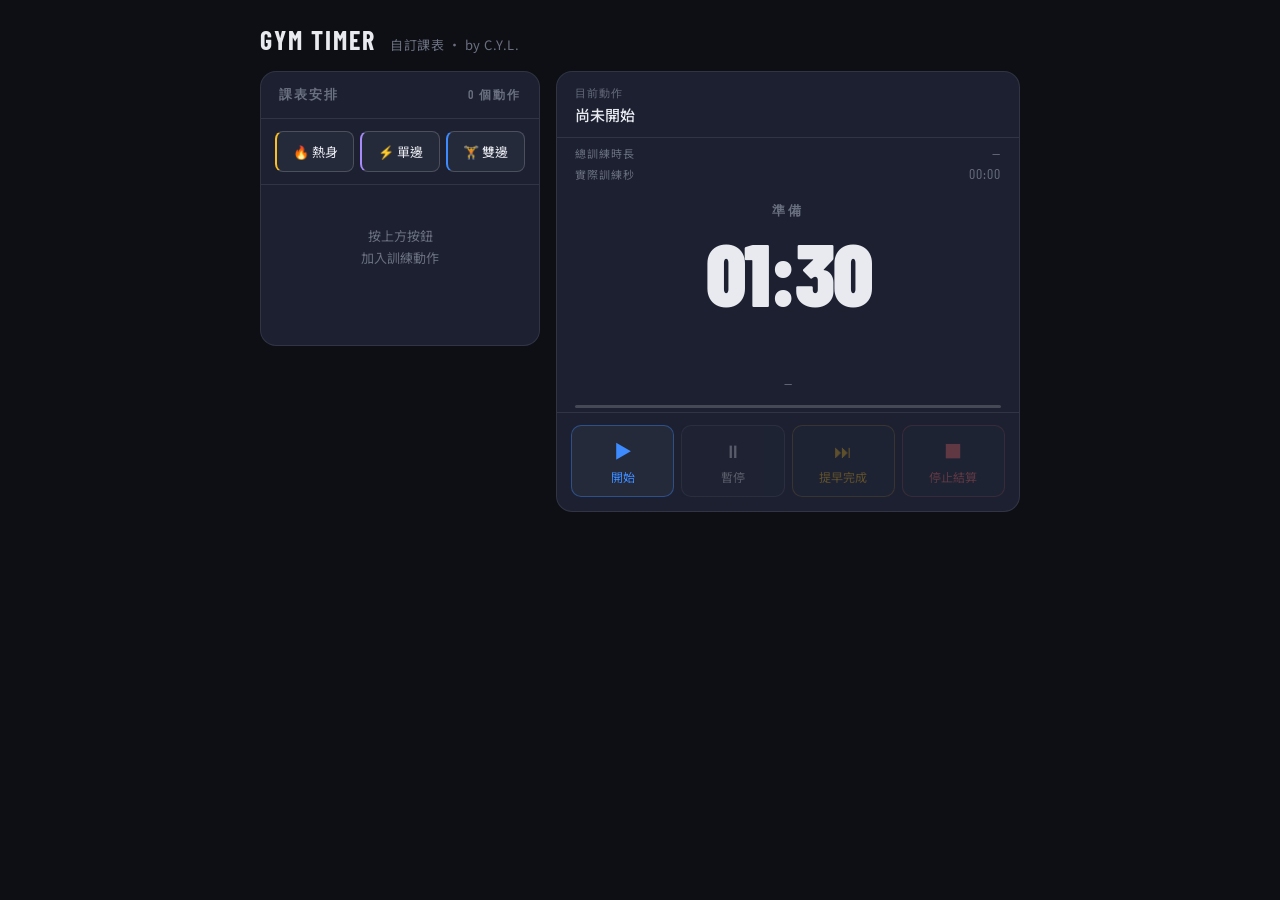
==== index.html @ fe7d08dc "Change title and header text to English" ====
<!DOCTYPE html>
<html lang="zh-TW">
<head>
<meta charset="UTF-8">
<meta name="viewport" content="width=device-width, initial-scale=1.0">
<title>Gym Timer</title>
<link rel="apple-touch-icon" href="icon.png">
<link rel="icon" type="image/png" sizes="192x192" href="icon.png">
<meta name="apple-mobile-web-app-capable" content="yes">
<meta name="apple-mobile-web-app-status-bar-style" content="black-translucent">
<link rel="preconnect" href="https://fonts.googleapis.com">
<link href="https://fonts.googleapis.com/css2?family=Barlow+Condensed:wght@300;400;600;700;900&family=Noto+Sans+TC:wght@300;400;500;700&display=swap" rel="stylesheet">
<style>
  *, *::before, *::after { box-sizing: border-box; margin: 0; padding: 0; }

  :root {
    --bg: #0d0f14;
    --surface: #1c2030;      /* 加深，比原本 #161921 更明顯 */
    --surface2: #252a3a;     /* 加深，比原本 #1e222e 更明顯 */
    --border: rgba(255,255,255,0.09);
    --border2: rgba(255,255,255,0.18);
    --text: #e8eaf0;
    --muted: #6b7080;
    --work: #3d8bff;
    --rest: #ff6b35;
    --trans: #22c55e;        /* 換動作緩衝：綠色 */
    --accent: #a78bfa;
    --danger: #f87171;
    --success: #4ade80;
    --warn: #fbbf24;
  }

  body {
    font-family: 'Noto Sans TC', sans-serif;
    background: var(--bg);
    color: var(--text);
    min-height: 100vh;
    display: flex;
    flex-direction: column;
    align-items: center;
    transition: background 0.8s ease;
  }

  /* ─── HEADER ─── */
  .app-header {
    width: 100%;
    max-width: 800px;
    padding: 24px 20px 0;
    display: flex;
    align-items: baseline;
    gap: 14px;
  }
  .app-title {
    font-family: 'Barlow Condensed', sans-serif;
    font-size: 26px; font-weight: 700;
    letter-spacing: 2px; text-transform: uppercase;
    color: var(--text);
  }
  .app-sub { font-size: 13px; color: var(--muted); letter-spacing: 0.5px; }

  /* ─── TAB BAR ─── */
  .tab-bar {
    width: 100%; max-width: 800px;
    padding: 14px 20px 0;
    display: flex; gap: 0;
  }
  .tab-btn {
    flex: 1; padding: 10px;
    background: var(--surface);
    border: 0.5px solid var(--border);
    color: var(--muted);
    font-family: 'Noto Sans TC', sans-serif;
    font-size: 14px; cursor: pointer; transition: all 0.2s;
  }
  .tab-btn:first-child { border-radius: 10px 0 0 10px; }
  .tab-btn:last-child  { border-radius: 0 10px 10px 0; }
  .tab-btn.active { background: var(--surface2); color: var(--text); border-color: var(--border2); }

  /* ─── LAYOUT ─── */
  .layout {
    width: 100%; max-width: 800px;
    padding: 16px 20px 40px;
    display: grid; gap: 16px;
  }
  .tab-page { display: none; width: 100%; }
  .tab-page.active { display: flex; flex-direction: column; gap: 12px; }

  @media (min-width: 620px) {
    .tab-bar { display: none; }
    .layout { grid-template-columns: 280px 1fr; }
    .tab-page { display: flex !important; flex-direction: column; }
    .go-btn { display: none !important; }
  }

  /* ─── 跳轉按鈕 ─── */
  .go-btn {
    width: 100%; padding: 14px; border-radius: 12px;
    border: 0.5px solid rgba(61,139,255,0.35);
    background: rgba(61,139,255,0.08);
    color: var(--work);
    font-family: 'Noto Sans TC', sans-serif;
    font-size: 15px; font-weight: 500;
    cursor: pointer; transition: all 0.15s; letter-spacing: 0.5px;
  }
  .go-btn:hover  { background: rgba(61,139,255,0.14); }
  .go-btn:active { transform: scale(0.98); }

  /* ─── ROUTINE PANEL ─── */
  .panel {
    background: var(--surface);
    border: 0.5px solid var(--border);
    border-radius: 16px; overflow: hidden;
  }
  .panel-head {
    padding: 14px 18px;
    border-bottom: 0.5px solid var(--border);
    font-family: 'Barlow Condensed', sans-serif;
    font-size: 13px; font-weight: 600;
    letter-spacing: 2px; text-transform: uppercase;
    color: var(--muted);
    display: flex; align-items: center; justify-content: space-between;
  }
  .add-btns {
    display: flex; gap: 6px;
    padding: 12px 14px;
    border-bottom: 0.5px solid var(--border);
  }
  .add-btn {
    flex: 1; padding: 10px 6px; border-radius: 8px;
    border: 0.5px solid var(--border2);
    background: var(--surface2); color: var(--text);
    font-family: 'Noto Sans TC', sans-serif;
    font-size: 13px; cursor: pointer; transition: all 0.15s; text-align: center;
  }
  .add-btn:hover { background: rgba(255,255,255,0.07); border-color: rgba(255,255,255,0.2); }
  .add-btn.bilateral  { border-left: 2px solid var(--work); }
  .add-btn.unilateral { border-left: 2px solid var(--accent); }
  .add-btn.warmup     { border-left: 2px solid var(--warn); }

  .routine-list {
    min-height: 160px; max-height: 320px;
    overflow-y: auto; padding: 8px;
  }
  .routine-list::-webkit-scrollbar { width: 4px; }
  .routine-list::-webkit-scrollbar-track { background: transparent; }
  .routine-list::-webkit-scrollbar-thumb { background: var(--border2); border-radius: 2px; }

  .routine-item {
    display: flex; align-items: center; gap: 8px;
    padding: 10px; border-radius: 10px; margin-bottom: 4px;
    border: 0.5px solid transparent; transition: all 0.15s;
  }
  .routine-item:hover { background: var(--surface2); border-color: var(--border); }
  .routine-item.active { background: var(--surface2); border-color: var(--border2); }
  .routine-item.done { opacity: 0.35; }

  .item-dot { width: 8px; height: 8px; border-radius: 50%; flex-shrink: 0; }
  .item-dot.bilateral  { background: var(--work); }
  .item-dot.unilateral { background: var(--accent); }
  .item-dot.warmup     { background: var(--warn); }

  .item-label { flex: 1; font-size: 13px; line-height: 1.4; }
  .item-name  { color: var(--text); font-weight: 500; }
  .item-meta  { color: var(--muted); font-size: 11px; }

  .item-del {
    width: 24px; height: 24px; border-radius: 4px;
    border: none; background: transparent;
    color: var(--muted); font-size: 15px; cursor: pointer;
    display: flex; align-items: center; justify-content: center; flex-shrink: 0;
  }
  @media (min-width: 620px) {
    .item-del { opacity: 0; transition: opacity 0.15s; }
    .routine-item:hover .item-del { opacity: 1; }
  }
  .item-del:hover { color: var(--danger); }

  .routine-empty {
    text-align: center; padding: 32px 16px;
    color: var(--muted); font-size: 13px; line-height: 1.7;
  }

  /* ─── TIMER PANEL ─── */
  .timer-panel {
    background: var(--surface);
    border: 0.5px solid var(--border);
    border-radius: 16px;
    display: flex; flex-direction: column;
    overflow: hidden; position: relative;
    transition: background 0.8s ease;
  }

  .timer-info {
    padding: 14px 18px 12px;
    border-bottom: 0.5px solid var(--border);
    display: flex; align-items: center; justify-content: space-between;
  }
  .current-label {
    font-size: 11px; color: var(--muted);
    letter-spacing: 1px; text-transform: uppercase;
    font-family: 'Barlow Condensed', sans-serif;
  }
  .current-name { font-size: 15px; font-weight: 500; color: var(--text); margin-top: 3px; }

  .progress-dots {
    display: flex; gap: 5px; align-items: center;
    flex-wrap: wrap; justify-content: flex-end; max-width: 120px;
  }
  .prog-dot {
    width: 7px; height: 7px; border-radius: 50%;
    background: var(--border2); transition: background 0.3s;
  }
  .prog-dot.done   { background: var(--success); }
  .prog-dot.active { background: var(--work); }

  /* ─── CLOCK ─── */
  .clock-area {
    flex: 1; display: flex; flex-direction: column;
    align-items: center; justify-content: center;
    padding: 20px 20px 14px;
  }
  .phase-badge {
    font-family: 'Barlow Condensed', sans-serif;
    font-size: 13px; font-weight: 600;
    letter-spacing: 3px; text-transform: uppercase;
    color: var(--muted); margin-bottom: 8px; height: 18px;
    transition: color 0.3s;
  }
  .phase-badge.work  { color: var(--work); }
  .phase-badge.rest  { color: var(--rest); }
  .phase-badge.trans { color: var(--trans); }

  .big-time {
    font-family: 'Barlow Condensed', sans-serif;
    font-size: 88px; font-weight: 900;
    letter-spacing: -2px; line-height: 1;
    color: var(--text); transition: color 0.3s;
    min-width: 200px; text-align: center;
  }
  .big-time.work      { color: var(--work); }
  .big-time.rest      { color: var(--rest); }
  .big-time.trans     { color: var(--trans); }
  .big-time.countdown { color: var(--warn); }

  .sets-row {
    display: flex; gap: 8px; margin-top: 14px;
    align-items: center; flex-wrap: wrap;
    justify-content: center; max-width: 300px;
  }
  .set-pip {
    width: 22px; height: 6px; border-radius: 3px;
    background: var(--border2); transition: background 0.3s;
  }
  .set-pip.done        { background: var(--success); }
  .set-pip.active      { background: var(--work); }
  .set-pip.rest-active { background: var(--rest); }

  .sets-text {
    font-family: 'Barlow Condensed', sans-serif;
    font-size: 14px; letter-spacing: 1px;
    color: var(--muted); margin-top: 8px; text-align: center;
  }
  .side-badge {
    display: inline-block; padding: 4px 16px; border-radius: 20px;
    font-size: 13px; font-weight: 600; letter-spacing: 1.5px;
    text-transform: uppercase;
    font-family: 'Barlow Condensed', sans-serif;
    margin-top: 10px;
    background: rgba(167,139,250,0.15);
    color: var(--accent); border: 0.5px solid rgba(167,139,250,0.3);
    min-height: 26px;
  }

  /* ─── WALLCLOCK ROW（真實時鐘時間）─── */
  .wallclock-bar {
    padding: 6px 18px 0;
    display: flex; justify-content: space-between; align-items: center;
  }
  .wallclock-lbl { font-size: 11px; color: var(--muted); letter-spacing: 1px; }
  .wallclock-val {
    font-family: 'Barlow Condensed', sans-serif;
    font-size: 14px; color: var(--muted); letter-spacing: 1px;
  }

  /* ─── ELAPSED ─── */
  .elapsed-bar {
    padding: 4px 18px 0;
    display: flex; justify-content: space-between; align-items: center;
  }
  .elapsed-lbl { font-size: 11px; color: var(--muted); letter-spacing: 1px; }
  .elapsed-val {
    font-family: 'Barlow Condensed', sans-serif;
    font-size: 14px; color: var(--muted); letter-spacing: 1px;
  }

  /* ─── PROGRESS BAR ─── */
  .progress-bar-wrap { padding: 0 18px; margin-bottom: 4px; }
  .progress-bar-bg {
    height: 3px; background: var(--border2);
    border-radius: 2px; overflow: hidden;
  }
  .progress-bar-fill {
    height: 100%; border-radius: 2px;
    background: var(--work); width: 0%;
    transition: width 1s linear, background 0.3s;
  }
  .progress-bar-fill.rest  { background: var(--rest); }
  .progress-bar-fill.trans { background: var(--trans); }

  /* ─── CONTROLS ─── */
  .controls {
    padding: 12px 14px 14px;
    display: grid; grid-template-columns: 1fr 1fr 1fr 1fr;
    gap: 7px; border-top: 0.5px solid var(--border);
  }
  .ctrl-btn {
    padding: 11px 4px; border-radius: 10px;
    border: 0.5px solid var(--border2);
    background: var(--surface2); color: var(--text);
    font-family: 'Noto Sans TC', sans-serif;
    font-size: 12px; cursor: pointer; transition: all 0.15s;
    display: flex; flex-direction: column; align-items: center; gap: 5px;
  }
  .ctrl-btn .icon { font-size: 18px; }
  .ctrl-btn:hover  { background: rgba(255,255,255,0.07); border-color: rgba(255,255,255,0.2); }
  .ctrl-btn:active { transform: scale(0.97); }
  .ctrl-btn:disabled { opacity: 0.3; cursor: not-allowed; }
  .ctrl-btn.start  { border-color: rgba(61,139,255,0.4);  color: var(--work); }
  .ctrl-btn.start:hover  { background: rgba(61,139,255,0.12); }
  .ctrl-btn.early  { border-color: rgba(251,191,36,0.4);  color: var(--warn); }
  .ctrl-btn.early:hover  { background: rgba(251,191,36,0.12); }
  .ctrl-btn.danger { border-color: rgba(248,113,113,0.4); color: var(--danger); }
  .ctrl-btn.danger:hover { background: rgba(248,113,113,0.12); }

  /* ─── SUMMARY OVERLAY ─── */
  .summary-overlay {
    display: none; position: absolute; inset: 0;
    background: var(--surface); border-radius: 16px;
    flex-direction: column; align-items: center; justify-content: center;
    padding: 24px; z-index: 10; overflow-y: auto;
  }
  .summary-overlay.show { display: flex; }
  .summary-title {
    font-family: 'Barlow Condensed', sans-serif;
    font-size: 22px; font-weight: 700;
    letter-spacing: 3px; text-transform: uppercase;
    color: var(--success); margin-bottom: 18px;
  }
  .summary-grid {
    display: grid; grid-template-columns: 1fr 1fr;
    gap: 10px; width: 100%; margin-bottom: 18px;
  }
  .summary-card {
    background: var(--surface2);
    border: 0.5px solid var(--border);
    border-radius: 12px; padding: 14px; text-align: center;
  }
  .summary-val {
    font-family: 'Barlow Condensed', sans-serif;
    font-size: 30px; font-weight: 700; color: var(--text);
  }
  .summary-lbl {
    font-size: 11px; color: var(--muted);
    margin-top: 4px; letter-spacing: 1px; text-transform: uppercase;
  }
  .summary-log {
    width: 100%; max-height: 120px; overflow-y: auto;
    font-size: 12px; color: var(--muted);
    line-height: 1.8; text-align: left; padding: 0 4px;
  }
  .restart-btn {
    margin-top: 18px; padding: 11px 32px; border-radius: 10px;
    border: 0.5px solid var(--border2);
    background: var(--surface2); color: var(--text);
    font-family: 'Noto Sans TC', sans-serif;
    font-size: 14px; cursor: pointer; transition: all 0.15s;
  }
  .restart-btn:hover { background: rgba(255,255,255,0.07); }
</style>
</head>
<body>

<header class="app-header">
  <div class="app-title">Gym Timer</div>
  <div class="app-sub">自訂課表 · by C.Y.L.</div>
</header>

<div class="tab-bar">
  <button class="tab-btn active" id="tab-routine" onclick="switchTab('routine')">📋 課表安排</button>
  <button class="tab-btn" id="tab-timer" onclick="switchTab('timer')">⏱ 計時器</button>
</div>

<div class="layout">

  <!-- PAGE 1: ROUTINE BUILDER -->
  <div id="page-routine" class="tab-page active">
    <div class="panel">
      <div class="panel-head">
        <span>課表安排</span>
        <span id="routine-count" style="color:var(--muted);font-size:12px">0 個動作</span>
      </div>
      <div class="add-btns">
        <button class="add-btn warmup"     onclick="addItem('warmup')">🔥 熱身</button>
        <button class="add-btn unilateral" onclick="addItem('unilateral')">⚡ 單邊</button>
        <button class="add-btn bilateral"  onclick="addItem('bilateral')">🏋️ 雙邊</button>
      </div>
      <div class="routine-list" id="routine-list">
        <div class="routine-empty">按上方按鈕<br>加入訓練動作</div>
      </div>
    </div>
    <button class="go-btn" onclick="goToTimer()">前往計時器 →</button>
  </div>

  <!-- PAGE 2: TIMER -->
  <div id="page-timer" class="tab-page">
    <div class="timer-panel" id="timer-panel">

      <!-- SUMMARY OVERLAY -->
      <div class="summary-overlay" id="summary">
        <div class="summary-title" id="summary-title">訓練結算</div>
        <div class="summary-grid">
          <div class="summary-card">
            <div class="summary-val" id="sum-wallclock">—</div>
            <div class="summary-lbl">總訓練時長</div>
          </div>
          <div class="summary-card">
            <div class="summary-val" id="sum-active">0:00</div>
            <div class="summary-lbl">實際訓練秒</div>
          </div>
          <div class="summary-card">
            <div class="summary-val" id="sum-sets">0</div>
            <div class="summary-lbl">完成組數</div>
          </div>
          <div class="summary-card">
            <div class="summary-val" id="sum-actions">0</div>
            <div class="summary-lbl">完成動作</div>
          </div>
        </div>
        <div class="summary-log" id="summary-log"></div>
        <button class="restart-btn" onclick="resetAll()">重新開始</button>
      </div>

      <!-- CURRENT ACTION INFO -->
      <div class="timer-info">
        <div>
          <div class="current-label">目前動作</div>
          <div class="current-name" id="current-name">尚未開始</div>
        </div>
        <div class="progress-dots" id="progress-dots"></div>
      </div>

      <!-- 真實時鐘時間（開始→現在）-->
      <div class="wallclock-bar">
        <span class="wallclock-lbl">總訓練時長</span>
        <span class="wallclock-val" id="wallclock-display">—</span>
      </div>

      <!-- 訓練中累計秒數 -->
      <div class="elapsed-bar">
        <span class="elapsed-lbl">實際訓練秒</span>
        <span class="elapsed-val" id="elapsed-display">00:00</span>
      </div>

      <!-- CLOCK -->
      <div class="clock-area">
        <div class="phase-badge" id="phase-badge">準備</div>
        <div class="big-time" id="big-time">01:30</div>
        <div class="side-badge" id="side-badge" style="opacity:0">—</div>
        <div class="sets-row" id="sets-pips"></div>
        <div class="sets-text" id="sets-text">—</div>
      </div>

      <!-- PROGRESS BAR -->
      <div class="progress-bar-wrap">
        <div class="progress-bar-bg">
          <div class="progress-bar-fill" id="prog-fill"></div>
        </div>
      </div>

      <!-- CONTROLS -->
      <div class="controls">
        <button class="ctrl-btn start" id="btn-start" onclick="handleStart()">
          <span class="icon">▶</span><span>開始</span>
        </button>
        <button class="ctrl-btn" id="btn-pause" onclick="handlePause()" disabled>
          <span class="icon">⏸</span><span>暫停</span>
        </button>
        <button class="ctrl-btn early" id="btn-early" onclick="handleEarly()" disabled>
          <span class="icon">⏭</span><span>提早完成</span>
        </button>
        <button class="ctrl-btn danger" id="btn-stop" onclick="handleStop()" disabled>
          <span class="icon">■</span><span>停止結算</span>
        </button>
      </div>

    </div>
  </div>

</div>

<script>
// ─── TAB ────────────────────────────────────────────────
function switchTab(name) {
  document.querySelectorAll('.tab-page').forEach(p => p.classList.remove('active'));
  document.querySelectorAll('.tab-btn').forEach(b => b.classList.remove('active'));
  document.getElementById('page-' + name).classList.add('active');
  document.getElementById('tab-' + name).classList.add('active');
}
function goToTimer() {
  if (!routine.length) { alert('請先加入至少一個訓練動作'); return; }
  switchTab('timer');
}

// ─── DATA ───────────────────────────────────────────────
// work 改為 90s；單邊 8 組（左右交替）；動作間緩衝 120s
const TRANSITION_SEC = 120;

const MODES = {
  warmup:     { label:'熱身組',   work:60,  rest:15, sets:2, fixedSets:true  },
  unilateral: { label:'單邊訓練', work:90,  rest:30, sets:8, fixedSets:false },
  bilateral:  { label:'雙邊訓練', work:90,  rest:45, sets:4, fixedSets:false }
};

let routine       = [];
let actionIdx     = 0;
let setIdx        = 0;
// phase: 'IDLE' | 'WORK' | 'REST' | 'TRANSITION' | 'PAUSED'
let phase         = 'IDLE';
let remaining     = 0;
let phaseTotal    = 0;
let timerId       = null;
let totalActive   = 0;   // 只累計 WORK 秒數
let completedSets    = 0;
let completedActions = 0;
let currentSide   = 'L';
let sessionLog    = [];
let isRunning     = false;
let isPaused      = false;

// 真實時鐘：用 Date.now() 記錄，暫停不影響
let wallclockStart  = null;   // 按下開始的 timestamp
let wallclockEnd    = null;   // 訓練結束的 timestamp
let wallclockTimer  = null;   // 每秒更新顯示用

// ─── AUDIO ──────────────────────────────────────────────
let audioCtx = null;
function getAudio() {
  if (!audioCtx) audioCtx = new (window.AudioContext || window.webkitAudioContext)();
  if (audioCtx.state === 'suspended') audioCtx.resume();
  return audioCtx;
}
function playTone(freq, dur, type='sine', vol=0.12) {
  const ctx = getAudio();
  const osc = ctx.createOscillator();
  const gain = ctx.createGain();
  osc.type = type;
  osc.frequency.setValueAtTime(freq, ctx.currentTime);
  gain.gain.setValueAtTime(vol, ctx.currentTime);
  gain.gain.exponentialRampToValueAtTime(0.001, ctx.currentTime + dur/1000);
  osc.connect(gain); gain.connect(ctx.destination);
  osc.start(); osc.stop(ctx.currentTime + dur/1000);
}
function playBeep()   { playTone(660, 120); }
function playTimeUp() {
  playTone(880, 400, 'sine', 0.15);
  setTimeout(() => playTone(880, 400, 'sine', 0.12), 420);
}
function playFinish() {
  [523, 659, 784].forEach((f, i) => setTimeout(() => playTone(f, 300, 'sine', 0.13), i * 180));
}

// ─── ROUTINE BUILDER ────────────────────────────────────
let itemCounter = 0;
function addItem(type) {
  const m = MODES[type];
  routine.push({ id:++itemCounter, type, label:m.label, work:m.work, rest:m.rest, sets:m.sets });
  renderList();
}
function removeItem(id) {
  routine = routine.filter(r => r.id !== id);
  renderList();
}
function renderList() {
  const el = document.getElementById('routine-list');
  document.getElementById('routine-count').textContent = routine.length + ' 個動作';
  if (!routine.length) {
    el.innerHTML = '<div class="routine-empty">按上方按鈕<br>加入訓練動作</div>';
    return;
  }
  el.innerHTML = routine.map((item, i) => `
    <div class="routine-item ${i===actionIdx&&isRunning?'active':''} ${i<actionIdx&&isRunning?'done':''}">
      <div class="item-dot ${item.type}"></div>
      <div class="item-label">
        <div class="item-name">${item.label}</div>
        <div class="item-meta">${fmtSec(item.work)} · 休${fmtSec(item.rest)} · ${item.sets}組</div>
      </div>
      <button class="item-del" onclick="removeItem(${item.id})">✕</button>
    </div>
  `).join('');
  renderProgressDots();
}
function renderProgressDots() {
  const el = document.getElementById('progress-dots');
  if (!routine.length) { el.innerHTML = ''; return; }
  const max = Math.min(routine.length, 10);
  el.innerHTML = Array.from({length:max}, (_,i) => {
    const cls = i < actionIdx ? 'done' : (i===actionIdx&&isRunning ? 'active' : '');
    return `<div class="prog-dot ${cls}"></div>`;
  }).join('');
}

// ─── TIMER CORE ─────────────────────────────────────────
function getCurrentAction() { return routine[actionIdx]; }

// 統一啟動任一 phase
function startPhase(p) {
  const action = getCurrentAction();
  phase = p;
  if (p === 'WORK')       { phaseTotal = action.work; }
  else if (p === 'REST')  { phaseTotal = action.rest; }
  else if (p === 'TRANSITION') { phaseTotal = TRANSITION_SEC; }
  remaining = phaseTotal;
  updateUI();
  clearInterval(timerId);
  timerId = setInterval(tick, 1000);
}

function tick() {
  remaining--;
  // 只有 WORK 階段累計實際訓練秒
  if (phase === 'WORK') totalActive++;
  updateUI();

  // 最後 3 秒的提示音（REST 和 TRANSITION 都給）
  if ((phase === 'REST' || phase === 'TRANSITION') && remaining <= 3 && remaining > 0) {
    playBeep();
  }

  if (remaining <= 0) {
    clearInterval(timerId);
    timerId = null;
    onPhaseEnd();
  }
}

function onPhaseEnd() {
  const action = getCurrentAction();

  // ── WORK 結束 → 進入 REST ──
  if (phase === 'WORK') {
    playTimeUp();
    startPhase('REST');
    return;
  }

  // ── REST 結束 → 判斷是否還有下一組 ──
  if (phase === 'REST') {
    completedSets++;
    setIdx++;

    if (setIdx < action.sets) {
      // 同一動作還有下一組：直接開始訓練
      if (action.type === 'unilateral') currentSide = currentSide === 'L' ? 'R' : 'L';
      playTimeUp();
      startPhase('WORK');
      return;
    }

    // 此動作全部組數完成
    completedActions++;
    sessionLog.push(`✓ ${action.label} — ${action.sets}組完成`);
    actionIdx++;
    setIdx = 0;
    currentSide = 'L';
    renderList();

    if (actionIdx < routine.length) {
      // 還有下一個動作 → 進入換動作緩衝
      playTimeUp();
      startPhase('TRANSITION');
    } else {
      // 全部課表完成
      finishAll();
    }
    return;
  }

  // ── TRANSITION 結束 → 開始下一個動作 ──
  if (phase === 'TRANSITION') {
    playTimeUp();
    startPhase('WORK');
    return;
  }
}

function finishAll() {
  playFinish();
  phase = 'IDLE';
  isRunning = false;
  wallclockEnd = Date.now();
  clearInterval(wallclockTimer);
  updateWallclock();
  showSummary(true);
}

// ─── 真實時鐘更新 ───────────────────────────────────────
function updateWallclock() {
  const el = document.getElementById('wallclock-display');
  if (!wallclockStart) { el.textContent = '—'; return; }
  const end = wallclockEnd || Date.now();
  const diff = Math.floor((end - wallclockStart) / 1000);
  el.textContent = fmtTime(diff);
}

// ─── CONTROLS ───────────────────────────────────────────
function handleStart() {
  if (!routine.length) { alert('請先在課表安排頁加入訓練動作'); return; }
  getAudio();

  if (isPaused) {
    isPaused = false; isRunning = true;
    timerId = setInterval(tick, 1000);
    // 壁鐘繼續跑（時間已經包含暫停中的等待，這是預期行為）
    if (!wallclockTimer) {
      wallclockTimer = setInterval(updateWallclock, 1000);
    }
    updateBtns();
    return;
  }

  if (!isRunning) {
    isRunning = true;
    actionIdx = 0; setIdx = 0; currentSide = 'L';
    completedSets = 0; completedActions = 0;
    totalActive = 0;
    sessionLog = [];
    // 記錄真實開始時間
    wallclockStart = Date.now();
    wallclockEnd   = null;
    wallclockTimer = setInterval(updateWallclock, 1000);
    startPhase('WORK');
    updateBtns();
    renderList();
  }
}

function handlePause() {
  if (!isRunning) return;
  isPaused = true; isRunning = false;
  clearInterval(timerId); timerId = null;
  // 壁鐘計時器停止（暫停期間不計入壁鐘）
  // 注意：這裡選擇「暫停時壁鐘也停」，若想讓壁鐘包含暫停時間，把下面這行刪掉即可
  clearInterval(wallclockTimer); wallclockTimer = null;
  phase = 'PAUSED';
  updateUI(); updateBtns();
}

function handleEarly() {
  if (!isRunning) return;
  clearInterval(timerId); timerId = null;
  remaining = 0;
  onPhaseEnd();
}

function handleStop() {
  clearInterval(timerId); timerId = null;
  clearInterval(wallclockTimer); wallclockTimer = null;
  isRunning = false; isPaused = false;
  phase = 'IDLE';
  wallclockEnd = Date.now();
  updateWallclock();
  showSummary(false);
}

function resetAll() {
  clearInterval(timerId); timerId = null;
  clearInterval(wallclockTimer); wallclockTimer = null;
  isRunning = false; isPaused = false; phase = 'IDLE';
  actionIdx = 0; setIdx = 0; remaining = 0; phaseTotal = 0;
  totalActive = 0;
  completedSets = 0; completedActions = 0;
  sessionLog = []; currentSide = 'L';
  wallclockStart = null; wallclockEnd = null;
  document.getElementById('summary').classList.remove('show');
  updateUI(); updateBtns(); updateWallclock(); renderList();
  document.getElementById('elapsed-display').textContent = '00:00';
}

// ─── UI ─────────────────────────────────────────────────
function updateUI() {
  const bt        = document.getElementById('big-time');
  const pb        = document.getElementById('phase-badge');
  const fill      = document.getElementById('prog-fill');
  const sideBadge = document.getElementById('side-badge');
  const setsText  = document.getElementById('sets-text');
  const curName   = document.getElementById('current-name');
  const pips      = document.getElementById('sets-pips');
  const timerPanel= document.getElementById('timer-panel');
  const action    = getCurrentAction();

  // 實際訓練秒數更新
  document.getElementById('elapsed-display').textContent = fmtTime(totalActive);

  bt.textContent = fmtTime(remaining);
  bt.className   = 'big-time';
  pb.className   = 'phase-badge';
  fill.className = 'progress-bar-fill';

  if (phase === 'WORK') {
    timerPanel.style.background = '#071c3a';
    bt.classList.add(remaining <= 3 && remaining > 0 ? 'countdown' : 'work');
    pb.textContent = '訓練中'; pb.classList.add('work');

  } else if (phase === 'REST') {
    timerPanel.style.background = '#1f1200';
    bt.classList.add(remaining <= 3 && remaining > 0 ? 'countdown' : 'rest');
    pb.textContent = '休息中'; pb.classList.add('rest');
    fill.classList.add('rest');

  } else if (phase === 'TRANSITION') {
    timerPanel.style.background = '#0a1f12';
    bt.classList.add(remaining <= 3 && remaining > 0 ? 'countdown' : 'trans');
    pb.textContent = '換動作'; pb.classList.add('trans');
    fill.classList.add('trans');

  } else if (phase === 'PAUSED') {
    timerPanel.style.background = '#16161e';
    pb.textContent = '暫停中';

  } else {
    // IDLE
    timerPanel.style.background = '#1c2030';
    pb.textContent = '準備';
    bt.textContent = action ? fmtTime(action.work) : '01:30';
  }

  const pct = phaseTotal > 0 ? Math.round((1 - remaining / phaseTotal) * 100) : 0;
  fill.style.width = pct + '%';

  // 動作名稱（TRANSITION 時顯示下一個動作）
  if (phase === 'TRANSITION') {
    const nextAction = routine[actionIdx]; // actionIdx 已更新到下一個
    curName.textContent = nextAction ? '準備：' + nextAction.label : '換動作中';
  } else {
    curName.textContent = action ? action.label : (isRunning ? '全部完成！' : '尚未開始');
  }

  // 側邊標示（單邊）
  if (action && action.type === 'unilateral' && isRunning && phase === 'WORK') {
    sideBadge.style.opacity = '1';
    sideBadge.textContent = currentSide === 'L' ? '左側' : '右側';
  } else {
    sideBadge.style.opacity = '0';
  }

  // 組數進度 pips（TRANSITION 時顯示下一動作的組數預覽）
  const pipAction = (phase === 'TRANSITION') ? routine[actionIdx] : action;
  if (pipAction && phase !== 'TRANSITION') {
    pips.innerHTML = Array.from({length: pipAction.sets}, (_, i) => {
      const cls = i < setIdx ? 'done'
        : (i === setIdx ? (phase === 'REST' ? 'rest-active' : 'active') : '');
      return `<div class="set-pip ${cls}"></div>`;
    }).join('');
    setsText.textContent = `第 ${setIdx + 1} / ${pipAction.sets} 組`;
  } else if (phase === 'TRANSITION' && pipAction) {
    pips.innerHTML = Array.from({length: pipAction.sets}, () =>
      `<div class="set-pip"></div>`).join('');
    setsText.textContent = `共 ${pipAction.sets} 組`;
  } else {
    pips.innerHTML = ''; setsText.textContent = '—';
  }

  renderProgressDots();
}

function updateBtns() {
  const a = isRunning, p = isPaused;
  document.getElementById('btn-start').disabled = a && !p;
  document.getElementById('btn-pause').disabled = !a;
  document.getElementById('btn-early').disabled = !a;
  document.getElementById('btn-stop').disabled  = !a && !p;
  document.getElementById('btn-start').children[1].textContent = p ? '繼續' : '開始';
  document.getElementById('btn-start').children[0].textContent = '▶';
}

function showSummary(complete) {
  document.getElementById('summary-title').textContent = complete ? '🎉 訓練完成！' : '訓練結算';
  // 壁鐘總時長
  if (wallclockStart) {
    const end  = wallclockEnd || Date.now();
    const diff = Math.floor((end - wallclockStart) / 1000);
    document.getElementById('sum-wallclock').textContent = fmtTime(diff);
  } else {
    document.getElementById('sum-wallclock').textContent = '—';
  }
  document.getElementById('sum-active').textContent  = fmtTime(totalActive);
  document.getElementById('sum-sets').textContent    = completedSets;
  document.getElementById('sum-actions').textContent = completedActions;
  const log = document.getElementById('summary-log');
  log.innerHTML = sessionLog.length
    ? sessionLog.map(l => `<div>${l}</div>`).join('')
    : '<div>尚無完成紀錄</div>';
  document.getElementById('summary').classList.add('show');
}

// ─── HELPERS ────────────────────────────────────────────
function fmtTime(s) {
  const m = Math.floor(Math.abs(s) / 60), sec = Math.abs(s) % 60;
  return (m < 10 ? '0' + m : m) + ':' + (sec < 10 ? '0' + sec : sec);
}
function fmtSec(s) {
  return s >= 60 ? Math.floor(s/60) + '分' + (s % 60 ? s % 60 + '秒' : '') : s + '秒';
}

// ─── INIT ───────────────────────────────────────────────
updateUI();
updateBtns();

// ─── SCREEN WAKE LOCK (防手機休眠邏輯) ───────────────────
let wakeLock = null;

// 申請「鎖定螢幕」，不讓手機睡覺
async function requestWakeLock() {
  // 檢查使用者的手機瀏覽器有沒有支援這個功能
  if ('wakeLock' in navigator) {
    try {
      wakeLock = await navigator.wakeLock.request('screen');
      console.log('💪 螢幕防休眠已啟動！');
    } catch (err) {
      console.log('防休眠啟動失敗:', err.message);
    }
  }
}

// 釋放鎖定，讓手機恢復可以正常省電睡眠
function releaseWakeLock() {
  if (wakeLock !== null) {
    wakeLock.release();
    wakeLock = null;
    console.log('💤 螢幕已恢復正常休眠機制');
  }
}

// 🎯 智慧連動：只有在「計時器正在跑 (isRunning)」的時候才鎖定螢幕
// 我們去修改原本的操控按鈕功能，讓它們自動觸發防休眠
const originalHandleStart = handleStart;
handleStart = function() {
  originalHandleStart(); // 先執行原本的開始邏輯
  if (isRunning) {
    requestWakeLock();   // 只要計時器開始跑，就向手機申請「不准睡」
  }
};

const originalHandleStop = handleStop;
handleStop = function() {
  originalHandleStop();  // 先執行原本的結算邏輯
  releaseWakeLock();     // 訓練結束了，釋放螢幕，讓手機可以正常省電
};

const originalResetAll = resetAll;
resetAll = function() {
  originalResetAll();
  releaseWakeLock();     // 重設課表時也釋放螢幕
};

// 防呆機制：如果使用者中途切換到別的 App (例如去回 LINE) 再切回來
// 瀏覽器會自動中斷鎖定，所以切回來時如果計時器還在跑，要自動重新申請鎖定
document.addEventListener('visibilitychange', async () => {
  if (wakeLock !== null && document.visibilityState === 'visible' && isRunning) {
    await requestWakeLock();
  }
});
 
</script>
</body>
</html>
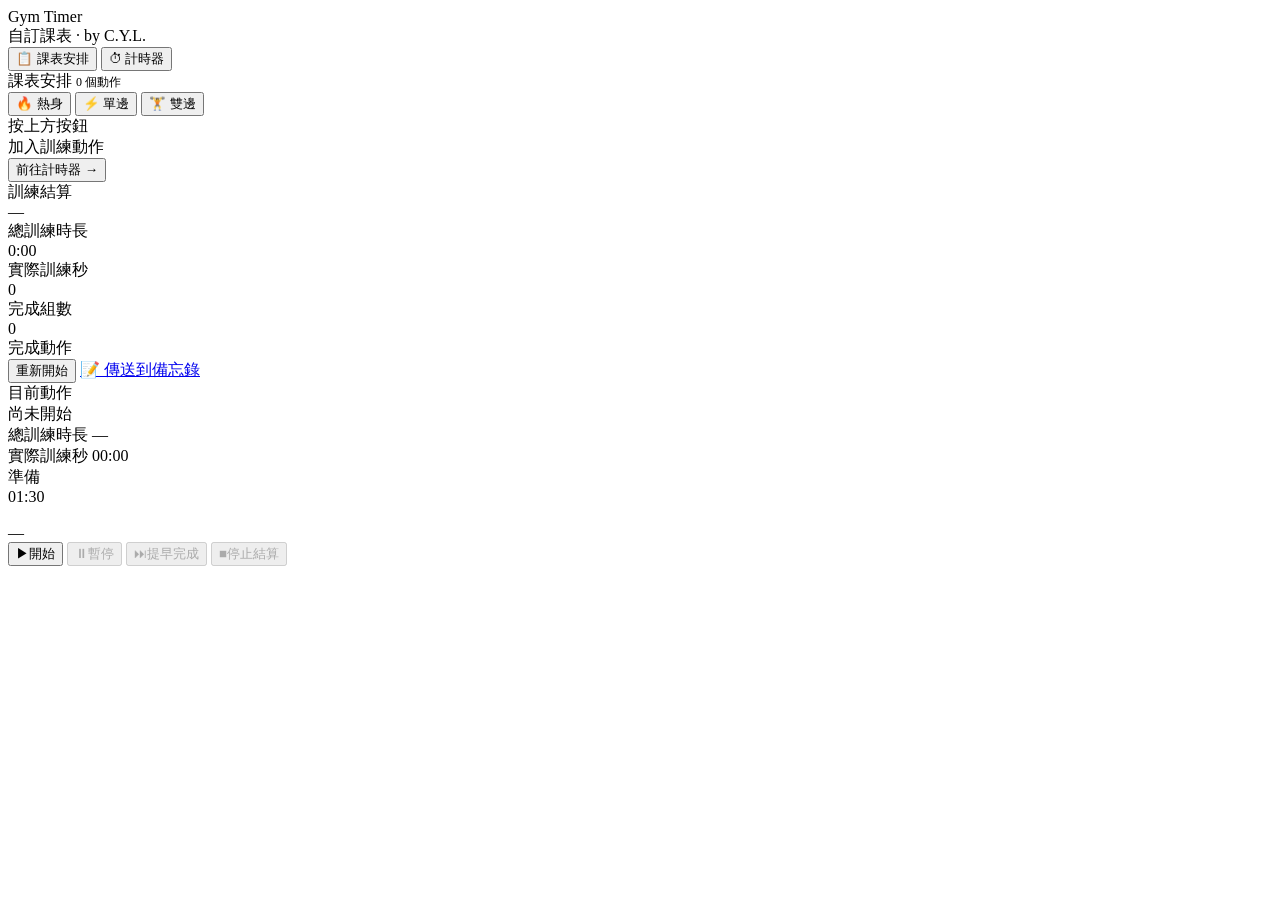
==== commit 32400248: "Rename index (1).html to index.html" ====
--- a/index.html
+++ b/index.html
@@ -8,416 +8,92 @@
 <link rel="icon" type="image/png" sizes="192x192" href="icon.png">
 <meta name="apple-mobile-web-app-capable" content="yes">
 <meta name="apple-mobile-web-app-status-bar-style" content="black-translucent">
+
+<!-- 字型 -->
 <link rel="preconnect" href="https://fonts.googleapis.com">
 <link href="https://fonts.googleapis.com/css2?family=Barlow+Condensed:wght@300;400;600;700;900&family=Noto+Sans+TC:wght@300;400;500;700&display=swap" rel="stylesheet">
-<style>
-  *, *::before, *::after { box-sizing: border-box; margin: 0; padding: 0; }
-
-  :root {
-    --bg: #0d0f14;
-    --surface: #1c2030;      /* 加深，比原本 #161921 更明顯 */
-    --surface2: #252a3a;     /* 加深，比原本 #1e222e 更明顯 */
-    --border: rgba(255,255,255,0.09);
-    --border2: rgba(255,255,255,0.18);
-    --text: #e8eaf0;
-    --muted: #6b7080;
-    --work: #3d8bff;
-    --rest: #ff6b35;
-    --trans: #22c55e;        /* 換動作緩衝：綠色 */
-    --accent: #a78bfa;
-    --danger: #f87171;
-    --success: #4ade80;
-    --warn: #fbbf24;
-  }
-
-  body {
-    font-family: 'Noto Sans TC', sans-serif;
-    background: var(--bg);
-    color: var(--text);
-    min-height: 100vh;
-    display: flex;
-    flex-direction: column;
-    align-items: center;
-    transition: background 0.8s ease;
-  }
-
-  /* ─── HEADER ─── */
-  .app-header {
-    width: 100%;
-    max-width: 800px;
-    padding: 24px 20px 0;
-    display: flex;
-    align-items: baseline;
-    gap: 14px;
-  }
-  .app-title {
-    font-family: 'Barlow Condensed', sans-serif;
-    font-size: 26px; font-weight: 700;
-    letter-spacing: 2px; text-transform: uppercase;
-    color: var(--text);
-  }
-  .app-sub { font-size: 13px; color: var(--muted); letter-spacing: 0.5px; }
-
-  /* ─── TAB BAR ─── */
-  .tab-bar {
-    width: 100%; max-width: 800px;
-    padding: 14px 20px 0;
-    display: flex; gap: 0;
-  }
-  .tab-btn {
-    flex: 1; padding: 10px;
-    background: var(--surface);
-    border: 0.5px solid var(--border);
-    color: var(--muted);
-    font-family: 'Noto Sans TC', sans-serif;
-    font-size: 14px; cursor: pointer; transition: all 0.2s;
-  }
-  .tab-btn:first-child { border-radius: 10px 0 0 10px; }
-  .tab-btn:last-child  { border-radius: 0 10px 10px 0; }
-  .tab-btn.active { background: var(--surface2); color: var(--text); border-color: var(--border2); }
-
-  /* ─── LAYOUT ─── */
-  .layout {
-    width: 100%; max-width: 800px;
-    padding: 16px 20px 40px;
-    display: grid; gap: 16px;
-  }
-  .tab-page { display: none; width: 100%; }
-  .tab-page.active { display: flex; flex-direction: column; gap: 12px; }
-
-  @media (min-width: 620px) {
-    .tab-bar { display: none; }
-    .layout { grid-template-columns: 280px 1fr; }
-    .tab-page { display: flex !important; flex-direction: column; }
-    .go-btn { display: none !important; }
-  }
-
-  /* ─── 跳轉按鈕 ─── */
-  .go-btn {
-    width: 100%; padding: 14px; border-radius: 12px;
-    border: 0.5px solid rgba(61,139,255,0.35);
-    background: rgba(61,139,255,0.08);
-    color: var(--work);
-    font-family: 'Noto Sans TC', sans-serif;
-    font-size: 15px; font-weight: 500;
-    cursor: pointer; transition: all 0.15s; letter-spacing: 0.5px;
-  }
-  .go-btn:hover  { background: rgba(61,139,255,0.14); }
-  .go-btn:active { transform: scale(0.98); }
-
-  /* ─── ROUTINE PANEL ─── */
-  .panel {
-    background: var(--surface);
-    border: 0.5px solid var(--border);
-    border-radius: 16px; overflow: hidden;
-  }
-  .panel-head {
-    padding: 14px 18px;
-    border-bottom: 0.5px solid var(--border);
-    font-family: 'Barlow Condensed', sans-serif;
-    font-size: 13px; font-weight: 600;
-    letter-spacing: 2px; text-transform: uppercase;
-    color: var(--muted);
-    display: flex; align-items: center; justify-content: space-between;
-  }
-  .add-btns {
-    display: flex; gap: 6px;
-    padding: 12px 14px;
-    border-bottom: 0.5px solid var(--border);
-  }
-  .add-btn {
-    flex: 1; padding: 10px 6px; border-radius: 8px;
-    border: 0.5px solid var(--border2);
-    background: var(--surface2); color: var(--text);
-    font-family: 'Noto Sans TC', sans-serif;
-    font-size: 13px; cursor: pointer; transition: all 0.15s; text-align: center;
-  }
-  .add-btn:hover { background: rgba(255,255,255,0.07); border-color: rgba(255,255,255,0.2); }
-  .add-btn.bilateral  { border-left: 2px solid var(--work); }
-  .add-btn.unilateral { border-left: 2px solid var(--accent); }
-  .add-btn.warmup     { border-left: 2px solid var(--warn); }
-
-  .routine-list {
-    min-height: 160px; max-height: 320px;
-    overflow-y: auto; padding: 8px;
-  }
-  .routine-list::-webkit-scrollbar { width: 4px; }
-  .routine-list::-webkit-scrollbar-track { background: transparent; }
-  .routine-list::-webkit-scrollbar-thumb { background: var(--border2); border-radius: 2px; }
-
-  .routine-item {
-    display: flex; align-items: center; gap: 8px;
-    padding: 10px; border-radius: 10px; margin-bottom: 4px;
-    border: 0.5px solid transparent; transition: all 0.15s;
-  }
-  .routine-item:hover { background: var(--surface2); border-color: var(--border); }
-  .routine-item.active { background: var(--surface2); border-color: var(--border2); }
-  .routine-item.done { opacity: 0.35; }
-
-  .item-dot { width: 8px; height: 8px; border-radius: 50%; flex-shrink: 0; }
-  .item-dot.bilateral  { background: var(--work); }
-  .item-dot.unilateral { background: var(--accent); }
-  .item-dot.warmup     { background: var(--warn); }
-
-  .item-label { flex: 1; font-size: 13px; line-height: 1.4; }
-  .item-name  { color: var(--text); font-weight: 500; }
-  .item-meta  { color: var(--muted); font-size: 11px; }
-
-  .item-del {
-    width: 24px; height: 24px; border-radius: 4px;
-    border: none; background: transparent;
-    color: var(--muted); font-size: 15px; cursor: pointer;
-    display: flex; align-items: center; justify-content: center; flex-shrink: 0;
-  }
-  @media (min-width: 620px) {
-    .item-del { opacity: 0; transition: opacity 0.15s; }
-    .routine-item:hover .item-del { opacity: 1; }
-  }
-  .item-del:hover { color: var(--danger); }
-
-  .routine-empty {
-    text-align: center; padding: 32px 16px;
-    color: var(--muted); font-size: 13px; line-height: 1.7;
-  }
-
-  /* ─── TIMER PANEL ─── */
-  .timer-panel {
-    background: var(--surface);
-    border: 0.5px solid var(--border);
-    border-radius: 16px;
-    display: flex; flex-direction: column;
-    overflow: hidden; position: relative;
-    transition: background 0.8s ease;
-  }
-
-  .timer-info {
-    padding: 14px 18px 12px;
-    border-bottom: 0.5px solid var(--border);
-    display: flex; align-items: center; justify-content: space-between;
-  }
-  .current-label {
-    font-size: 11px; color: var(--muted);
-    letter-spacing: 1px; text-transform: uppercase;
-    font-family: 'Barlow Condensed', sans-serif;
-  }
-  .current-name { font-size: 15px; font-weight: 500; color: var(--text); margin-top: 3px; }
-
-  .progress-dots {
-    display: flex; gap: 5px; align-items: center;
-    flex-wrap: wrap; justify-content: flex-end; max-width: 120px;
-  }
-  .prog-dot {
-    width: 7px; height: 7px; border-radius: 50%;
-    background: var(--border2); transition: background 0.3s;
-  }
-  .prog-dot.done   { background: var(--success); }
-  .prog-dot.active { background: var(--work); }
-
-  /* ─── CLOCK ─── */
-  .clock-area {
-    flex: 1; display: flex; flex-direction: column;
-    align-items: center; justify-content: center;
-    padding: 20px 20px 14px;
-  }
-  .phase-badge {
-    font-family: 'Barlow Condensed', sans-serif;
-    font-size: 13px; font-weight: 600;
-    letter-spacing: 3px; text-transform: uppercase;
-    color: var(--muted); margin-bottom: 8px; height: 18px;
-    transition: color 0.3s;
-  }
-  .phase-badge.work  { color: var(--work); }
-  .phase-badge.rest  { color: var(--rest); }
-  .phase-badge.trans { color: var(--trans); }
-
-  .big-time {
-    font-family: 'Barlow Condensed', sans-serif;
-    font-size: 88px; font-weight: 900;
-    letter-spacing: -2px; line-height: 1;
-    color: var(--text); transition: color 0.3s;
-    min-width: 200px; text-align: center;
-  }
-  .big-time.work      { color: var(--work); }
-  .big-time.rest      { color: var(--rest); }
-  .big-time.trans     { color: var(--trans); }
-  .big-time.countdown { color: var(--warn); }
-
-  .sets-row {
-    display: flex; gap: 8px; margin-top: 14px;
-    align-items: center; flex-wrap: wrap;
-    justify-content: center; max-width: 300px;
-  }
-  .set-pip {
-    width: 22px; height: 6px; border-radius: 3px;
-    background: var(--border2); transition: background 0.3s;
-  }
-  .set-pip.done        { background: var(--success); }
-  .set-pip.active      { background: var(--work); }
-  .set-pip.rest-active { background: var(--rest); }
-
-  .sets-text {
-    font-family: 'Barlow Condensed', sans-serif;
-    font-size: 14px; letter-spacing: 1px;
-    color: var(--muted); margin-top: 8px; text-align: center;
-  }
-  .side-badge {
-    display: inline-block; padding: 4px 16px; border-radius: 20px;
-    font-size: 13px; font-weight: 600; letter-spacing: 1.5px;
-    text-transform: uppercase;
-    font-family: 'Barlow Condensed', sans-serif;
-    margin-top: 10px;
-    background: rgba(167,139,250,0.15);
-    color: var(--accent); border: 0.5px solid rgba(167,139,250,0.3);
-    min-height: 26px;
-  }
-
-  /* ─── WALLCLOCK ROW（真實時鐘時間）─── */
-  .wallclock-bar {
-    padding: 6px 18px 0;
-    display: flex; justify-content: space-between; align-items: center;
-  }
-  .wallclock-lbl { font-size: 11px; color: var(--muted); letter-spacing: 1px; }
-  .wallclock-val {
-    font-family: 'Barlow Condensed', sans-serif;
-    font-size: 14px; color: var(--muted); letter-spacing: 1px;
-  }
-
-  /* ─── ELAPSED ─── */
-  .elapsed-bar {
-    padding: 4px 18px 0;
-    display: flex; justify-content: space-between; align-items: center;
-  }
-  .elapsed-lbl { font-size: 11px; color: var(--muted); letter-spacing: 1px; }
-  .elapsed-val {
-    font-family: 'Barlow Condensed', sans-serif;
-    font-size: 14px; color: var(--muted); letter-spacing: 1px;
-  }
-
-  /* ─── PROGRESS BAR ─── */
-  .progress-bar-wrap { padding: 0 18px; margin-bottom: 4px; }
-  .progress-bar-bg {
-    height: 3px; background: var(--border2);
-    border-radius: 2px; overflow: hidden;
-  }
-  .progress-bar-fill {
-    height: 100%; border-radius: 2px;
-    background: var(--work); width: 0%;
-    transition: width 1s linear, background 0.3s;
-  }
-  .progress-bar-fill.rest  { background: var(--rest); }
-  .progress-bar-fill.trans { background: var(--trans); }
-
-  /* ─── CONTROLS ─── */
-  .controls {
-    padding: 12px 14px 14px;
-    display: grid; grid-template-columns: 1fr 1fr 1fr 1fr;
-    gap: 7px; border-top: 0.5px solid var(--border);
-  }
-  .ctrl-btn {
-    padding: 11px 4px; border-radius: 10px;
-    border: 0.5px solid var(--border2);
-    background: var(--surface2); color: var(--text);
-    font-family: 'Noto Sans TC', sans-serif;
-    font-size: 12px; cursor: pointer; transition: all 0.15s;
-    display: flex; flex-direction: column; align-items: center; gap: 5px;
-  }
-  .ctrl-btn .icon { font-size: 18px; }
-  .ctrl-btn:hover  { background: rgba(255,255,255,0.07); border-color: rgba(255,255,255,0.2); }
-  .ctrl-btn:active { transform: scale(0.97); }
-  .ctrl-btn:disabled { opacity: 0.3; cursor: not-allowed; }
-  .ctrl-btn.start  { border-color: rgba(61,139,255,0.4);  color: var(--work); }
-  .ctrl-btn.start:hover  { background: rgba(61,139,255,0.12); }
-  .ctrl-btn.early  { border-color: rgba(251,191,36,0.4);  color: var(--warn); }
-  .ctrl-btn.early:hover  { background: rgba(251,191,36,0.12); }
-  .ctrl-btn.danger { border-color: rgba(248,113,113,0.4); color: var(--danger); }
-  .ctrl-btn.danger:hover { background: rgba(248,113,113,0.12); }
-
-  /* ─── SUMMARY OVERLAY ─── */
-  .summary-overlay {
-    display: none; position: absolute; inset: 0;
-    background: var(--surface); border-radius: 16px;
-    flex-direction: column; align-items: center; justify-content: center;
-    padding: 24px; z-index: 10; overflow-y: auto;
-  }
-  .summary-overlay.show { display: flex; }
-  .summary-title {
-    font-family: 'Barlow Condensed', sans-serif;
-    font-size: 22px; font-weight: 700;
-    letter-spacing: 3px; text-transform: uppercase;
-    color: var(--success); margin-bottom: 18px;
-  }
-  .summary-grid {
-    display: grid; grid-template-columns: 1fr 1fr;
-    gap: 10px; width: 100%; margin-bottom: 18px;
-  }
-  .summary-card {
-    background: var(--surface2);
-    border: 0.5px solid var(--border);
-    border-radius: 12px; padding: 14px; text-align: center;
-  }
-  .summary-val {
-    font-family: 'Barlow Condensed', sans-serif;
-    font-size: 30px; font-weight: 700; color: var(--text);
-  }
-  .summary-lbl {
-    font-size: 11px; color: var(--muted);
-    margin-top: 4px; letter-spacing: 1px; text-transform: uppercase;
-  }
-  .summary-log {
-    width: 100%; max-height: 120px; overflow-y: auto;
-    font-size: 12px; color: var(--muted);
-    line-height: 1.8; text-align: left; padding: 0 4px;
-  }
-  .restart-btn {
-    margin-top: 18px; padding: 11px 32px; border-radius: 10px;
-    border: 0.5px solid var(--border2);
-    background: var(--surface2); color: var(--text);
-    font-family: 'Noto Sans TC', sans-serif;
-    font-size: 14px; cursor: pointer; transition: all 0.15s;
-  }
-  .restart-btn:hover { background: rgba(255,255,255,0.07); }
-</style>
+
+<!-- 樣式（styles.css）：改顏色、字體、版面都在這裡 -->
+<link rel="stylesheet" href="styles.css">
 </head>
 <body>
 
+<!--
+  iPhone 防休眠用的隱藏影片元素
+  這個 <video> 完全看不到（1 像素、透明）
+  但 Safari 看到影片在播放就不會讓螢幕休眠
+  詳見 timer.js 的 buildWakeVideo() 說明
+-->
+<video id="wake-video"
+  style="position:fixed;opacity:0;pointer-events:none;width:1px;height:1px;"
+  playsinline muted loop>
+</video>
+
+<!-- ════════════════════════════════════════
+     頁首
+     ════════════════════════════════════════ -->
 <header class="app-header">
   <div class="app-title">Gym Timer</div>
   <div class="app-sub">自訂課表 · by C.Y.L.</div>
 </header>
 
+<!-- ════════════════════════════════════════
+     分頁列（手機版才顯示，電腦版自動隱藏）
+     ════════════════════════════════════════ -->
 <div class="tab-bar">
   <button class="tab-btn active" id="tab-routine" onclick="switchTab('routine')">📋 課表安排</button>
-  <button class="tab-btn" id="tab-timer" onclick="switchTab('timer')">⏱ 計時器</button>
+  <button class="tab-btn"        id="tab-timer"   onclick="switchTab('timer')">⏱ 計時器</button>
 </div>
 
+<!-- ════════════════════════════════════════
+     主要雙欄版面
+     ════════════════════════════════════════ -->
 <div class="layout">
 
-  <!-- PAGE 1: ROUTINE BUILDER -->
+  <!-- ── 左欄：課表安排 ── -->
   <div id="page-routine" class="tab-page active">
     <div class="panel">
+
+      <!-- 面板標題 -->
       <div class="panel-head">
         <span>課表安排</span>
         <span id="routine-count" style="color:var(--muted);font-size:12px">0 個動作</span>
       </div>
+
+      <!-- 新增按鈕 -->
       <div class="add-btns">
         <button class="add-btn warmup"     onclick="addItem('warmup')">🔥 熱身</button>
         <button class="add-btn unilateral" onclick="addItem('unilateral')">⚡ 單邊</button>
         <button class="add-btn bilateral"  onclick="addItem('bilateral')">🏋️ 雙邊</button>
       </div>
+
+      <!--
+        課表清單
+        每個項目由 timer.js 的 renderList() 動態產生
+        每個項目有：
+          上排：色點 + 動作類型 + 刪除按鈕
+          下排：動作名稱輸入欄 + 重量輸入欄（新增功能）
+      -->
       <div class="routine-list" id="routine-list">
         <div class="routine-empty">按上方按鈕<br>加入訓練動作</div>
       </div>
+
     </div>
+
+    <!-- 手機版：跳到計時器的按鈕 -->
     <button class="go-btn" onclick="goToTimer()">前往計時器 →</button>
   </div>
 
-  <!-- PAGE 2: TIMER -->
+
+  <!-- ── 右欄：計時器 ── -->
   <div id="page-timer" class="tab-page">
     <div class="timer-panel" id="timer-panel">
 
-      <!-- SUMMARY OVERLAY -->
+      <!-- ── 結算畫面（覆蓋在計時器上方）── -->
       <div class="summary-overlay" id="summary">
         <div class="summary-title" id="summary-title">訓練結算</div>
+
+        <!-- 四格數據卡片 -->
         <div class="summary-grid">
           <div class="summary-card">
             <div class="summary-val" id="sum-wallclock">—</div>
@@ -436,11 +112,28 @@
             <div class="summary-lbl">完成動作</div>
           </div>
         </div>
+
+        <!-- 動作完成紀錄文字列表 -->
         <div class="summary-log" id="summary-log"></div>
-        <button class="restart-btn" onclick="resetAll()">重新開始</button>
-      </div>
-
-      <!-- CURRENT ACTION INFO -->
+
+        <!-- 按鈕群 -->
+        <div class="summary-actions">
+          <button class="restart-btn" onclick="resetAll()">重新開始</button>
+          <!--
+            備忘錄按鈕：href 由 storage.js 的 updateNotesLink() 動態填入
+            mobilenotes:// 是 iPhone 備忘錄 app 的 URL scheme
+            點擊後 iOS 會開啟備忘錄並建立一則新筆記
+            電腦上點擊不會有反應（macOS 版備忘錄需要不同的 scheme）
+          -->
+          <a id="notes-link" class="notes-btn" href="#">
+            📝 傳送到備忘錄
+          </a>
+        </div>
+      </div>
+      <!-- ── 結算畫面結束 ── -->
+
+
+      <!-- 目前動作名稱 + 動作進度點 -->
       <div class="timer-info">
         <div>
           <div class="current-label">目前動作</div>
@@ -449,528 +142,74 @@
         <div class="progress-dots" id="progress-dots"></div>
       </div>
 
-      <!-- 真實時鐘時間（開始→現在）-->
+      <!-- 總訓練壁鐘時長（按開始到現在）-->
       <div class="wallclock-bar">
         <span class="wallclock-lbl">總訓練時長</span>
         <span class="wallclock-val" id="wallclock-display">—</span>
       </div>
 
-      <!-- 訓練中累計秒數 -->
+      <!-- 實際訓練累計秒數（只算 WORK 階段）-->
       <div class="elapsed-bar">
         <span class="elapsed-lbl">實際訓練秒</span>
         <span class="elapsed-val" id="elapsed-display">00:00</span>
       </div>
 
-      <!-- CLOCK -->
+      <!-- 大倒數數字 -->
       <div class="clock-area">
         <div class="phase-badge" id="phase-badge">準備</div>
-        <div class="big-time" id="big-time">01:30</div>
-        <div class="side-badge" id="side-badge" style="opacity:0">—</div>
-        <div class="sets-row" id="sets-pips"></div>
-        <div class="sets-text" id="sets-text">—</div>
-      </div>
-
-      <!-- PROGRESS BAR -->
+        <div class="big-time"    id="big-time">01:30</div>
+        <div class="side-badge"  id="side-badge" style="opacity:0">—</div>
+        <div class="sets-row"    id="sets-pips"></div>
+        <div class="sets-text"   id="sets-text">—</div>
+      </div>
+
+      <!-- 階段進度條（細線）-->
       <div class="progress-bar-wrap">
         <div class="progress-bar-bg">
           <div class="progress-bar-fill" id="prog-fill"></div>
         </div>
       </div>
 
-      <!-- CONTROLS -->
+      <!-- 四個控制按鈕 -->
       <div class="controls">
-        <button class="ctrl-btn start" id="btn-start" onclick="handleStart()">
+        <button class="ctrl-btn start"  id="btn-start" onclick="handleStart()">
           <span class="icon">▶</span><span>開始</span>
         </button>
-        <button class="ctrl-btn" id="btn-pause" onclick="handlePause()" disabled>
+        <button class="ctrl-btn"        id="btn-pause" onclick="handlePause()" disabled>
           <span class="icon">⏸</span><span>暫停</span>
         </button>
-        <button class="ctrl-btn early" id="btn-early" onclick="handleEarly()" disabled>
+        <button class="ctrl-btn early"  id="btn-early" onclick="handleEarly()" disabled>
           <span class="icon">⏭</span><span>提早完成</span>
         </button>
-        <button class="ctrl-btn danger" id="btn-stop" onclick="handleStop()" disabled>
+        <button class="ctrl-btn danger" id="btn-stop"  onclick="handleStop()"  disabled>
           <span class="icon">■</span><span>停止結算</span>
         </button>
       </div>
 
     </div>
   </div>
+  <!-- ── 右欄結束 ── -->
 
 </div>
+<!-- ── 主版面結束 ── -->
+
+
+<!-- ════════════════════════════════════════
+     JavaScript 載入順序很重要：
+     1. timer.js   — 定義所有函式和變數
+     2. storage.js — 使用 timer.js 裡的變數（showSummary 等）
+     注意：兩個 .js 之間有依賴關係，不能顛倒順序
+     ════════════════════════════════════════ -->
+<script src="timer.js"></script>
+<script src="storage.js"></script>
 
 <script>
-// ─── TAB ────────────────────────────────────────────────
-function switchTab(name) {
-  document.querySelectorAll('.tab-page').forEach(p => p.classList.remove('active'));
-  document.querySelectorAll('.tab-btn').forEach(b => b.classList.remove('active'));
-  document.getElementById('page-' + name).classList.add('active');
-  document.getElementById('tab-' + name).classList.add('active');
-}
-function goToTimer() {
-  if (!routine.length) { alert('請先加入至少一個訓練動作'); return; }
-  switchTab('timer');
-}
-
-// ─── DATA ───────────────────────────────────────────────
-// work 改為 90s；單邊 8 組（左右交替）；動作間緩衝 120s
-const TRANSITION_SEC = 120;
-
-const MODES = {
-  warmup:     { label:'熱身組',   work:60,  rest:15, sets:2, fixedSets:true  },
-  unilateral: { label:'單邊訓練', work:90,  rest:30, sets:8, fixedSets:false },
-  bilateral:  { label:'雙邊訓練', work:90,  rest:45, sets:4, fixedSets:false }
-};
-
-let routine       = [];
-let actionIdx     = 0;
-let setIdx        = 0;
-// phase: 'IDLE' | 'WORK' | 'REST' | 'TRANSITION' | 'PAUSED'
-let phase         = 'IDLE';
-let remaining     = 0;
-let phaseTotal    = 0;
-let timerId       = null;
-let totalActive   = 0;   // 只累計 WORK 秒數
-let completedSets    = 0;
-let completedActions = 0;
-let currentSide   = 'L';
-let sessionLog    = [];
-let isRunning     = false;
-let isPaused      = false;
-
-// 真實時鐘：用 Date.now() 記錄，暫停不影響
-let wallclockStart  = null;   // 按下開始的 timestamp
-let wallclockEnd    = null;   // 訓練結束的 timestamp
-let wallclockTimer  = null;   // 每秒更新顯示用
-
-// ─── AUDIO ──────────────────────────────────────────────
-let audioCtx = null;
-function getAudio() {
-  if (!audioCtx) audioCtx = new (window.AudioContext || window.webkitAudioContext)();
-  if (audioCtx.state === 'suspended') audioCtx.resume();
-  return audioCtx;
-}
-function playTone(freq, dur, type='sine', vol=0.12) {
-  const ctx = getAudio();
-  const osc = ctx.createOscillator();
-  const gain = ctx.createGain();
-  osc.type = type;
-  osc.frequency.setValueAtTime(freq, ctx.currentTime);
-  gain.gain.setValueAtTime(vol, ctx.currentTime);
-  gain.gain.exponentialRampToValueAtTime(0.001, ctx.currentTime + dur/1000);
-  osc.connect(gain); gain.connect(ctx.destination);
-  osc.start(); osc.stop(ctx.currentTime + dur/1000);
-}
-function playBeep()   { playTone(660, 120); }
-function playTimeUp() {
-  playTone(880, 400, 'sine', 0.15);
-  setTimeout(() => playTone(880, 400, 'sine', 0.12), 420);
-}
-function playFinish() {
-  [523, 659, 784].forEach((f, i) => setTimeout(() => playTone(f, 300, 'sine', 0.13), i * 180));
-}
-
-// ─── ROUTINE BUILDER ────────────────────────────────────
-let itemCounter = 0;
-function addItem(type) {
-  const m = MODES[type];
-  routine.push({ id:++itemCounter, type, label:m.label, work:m.work, rest:m.rest, sets:m.sets });
-  renderList();
-}
-function removeItem(id) {
-  routine = routine.filter(r => r.id !== id);
-  renderList();
-}
-function renderList() {
-  const el = document.getElementById('routine-list');
-  document.getElementById('routine-count').textContent = routine.length + ' 個動作';
-  if (!routine.length) {
-    el.innerHTML = '<div class="routine-empty">按上方按鈕<br>加入訓練動作</div>';
-    return;
-  }
-  el.innerHTML = routine.map((item, i) => `
-    <div class="routine-item ${i===actionIdx&&isRunning?'active':''} ${i<actionIdx&&isRunning?'done':''}">
-      <div class="item-dot ${item.type}"></div>
-      <div class="item-label">
-        <div class="item-name">${item.label}</div>
-        <div class="item-meta">${fmtSec(item.work)} · 休${fmtSec(item.rest)} · ${item.sets}組</div>
-      </div>
-      <button class="item-del" onclick="removeItem(${item.id})">✕</button>
-    </div>
-  `).join('');
-  renderProgressDots();
-}
-function renderProgressDots() {
-  const el = document.getElementById('progress-dots');
-  if (!routine.length) { el.innerHTML = ''; return; }
-  const max = Math.min(routine.length, 10);
-  el.innerHTML = Array.from({length:max}, (_,i) => {
-    const cls = i < actionIdx ? 'done' : (i===actionIdx&&isRunning ? 'active' : '');
-    return `<div class="prog-dot ${cls}"></div>`;
-  }).join('');
-}
-
-// ─── TIMER CORE ─────────────────────────────────────────
-function getCurrentAction() { return routine[actionIdx]; }
-
-// 統一啟動任一 phase
-function startPhase(p) {
-  const action = getCurrentAction();
-  phase = p;
-  if (p === 'WORK')       { phaseTotal = action.work; }
-  else if (p === 'REST')  { phaseTotal = action.rest; }
-  else if (p === 'TRANSITION') { phaseTotal = TRANSITION_SEC; }
-  remaining = phaseTotal;
-  updateUI();
-  clearInterval(timerId);
-  timerId = setInterval(tick, 1000);
-}
-
-function tick() {
-  remaining--;
-  // 只有 WORK 階段累計實際訓練秒
-  if (phase === 'WORK') totalActive++;
-  updateUI();
-
-  // 最後 3 秒的提示音（REST 和 TRANSITION 都給）
-  if ((phase === 'REST' || phase === 'TRANSITION') && remaining <= 3 && remaining > 0) {
-    playBeep();
-  }
-
-  if (remaining <= 0) {
-    clearInterval(timerId);
-    timerId = null;
-    onPhaseEnd();
-  }
-}
-
-function onPhaseEnd() {
-  const action = getCurrentAction();
-
-  // ── WORK 結束 → 進入 REST ──
-  if (phase === 'WORK') {
-    playTimeUp();
-    startPhase('REST');
-    return;
-  }
-
-  // ── REST 結束 → 判斷是否還有下一組 ──
-  if (phase === 'REST') {
-    completedSets++;
-    setIdx++;
-
-    if (setIdx < action.sets) {
-      // 同一動作還有下一組：直接開始訓練
-      if (action.type === 'unilateral') currentSide = currentSide === 'L' ? 'R' : 'L';
-      playTimeUp();
-      startPhase('WORK');
-      return;
-    }
-
-    // 此動作全部組數完成
-    completedActions++;
-    sessionLog.push(`✓ ${action.label} — ${action.sets}組完成`);
-    actionIdx++;
-    setIdx = 0;
-    currentSide = 'L';
-    renderList();
-
-    if (actionIdx < routine.length) {
-      // 還有下一個動作 → 進入換動作緩衝
-      playTimeUp();
-      startPhase('TRANSITION');
-    } else {
-      // 全部課表完成
-      finishAll();
-    }
-    return;
-  }
-
-  // ── TRANSITION 結束 → 開始下一個動作 ──
-  if (phase === 'TRANSITION') {
-    playTimeUp();
-    startPhase('WORK');
-    return;
-  }
-}
-
-function finishAll() {
-  playFinish();
-  phase = 'IDLE';
-  isRunning = false;
-  wallclockEnd = Date.now();
-  clearInterval(wallclockTimer);
-  updateWallclock();
-  showSummary(true);
-}
-
-// ─── 真實時鐘更新 ───────────────────────────────────────
-function updateWallclock() {
-  const el = document.getElementById('wallclock-display');
-  if (!wallclockStart) { el.textContent = '—'; return; }
-  const end = wallclockEnd || Date.now();
-  const diff = Math.floor((end - wallclockStart) / 1000);
-  el.textContent = fmtTime(diff);
-}
-
-// ─── CONTROLS ───────────────────────────────────────────
-function handleStart() {
-  if (!routine.length) { alert('請先在課表安排頁加入訓練動作'); return; }
-  getAudio();
-
-  if (isPaused) {
-    isPaused = false; isRunning = true;
-    timerId = setInterval(tick, 1000);
-    // 壁鐘繼續跑（時間已經包含暫停中的等待，這是預期行為）
-    if (!wallclockTimer) {
-      wallclockTimer = setInterval(updateWallclock, 1000);
-    }
-    updateBtns();
-    return;
-  }
-
-  if (!isRunning) {
-    isRunning = true;
-    actionIdx = 0; setIdx = 0; currentSide = 'L';
-    completedSets = 0; completedActions = 0;
-    totalActive = 0;
-    sessionLog = [];
-    // 記錄真實開始時間
-    wallclockStart = Date.now();
-    wallclockEnd   = null;
-    wallclockTimer = setInterval(updateWallclock, 1000);
-    startPhase('WORK');
-    updateBtns();
-    renderList();
-  }
-}
-
-function handlePause() {
-  if (!isRunning) return;
-  isPaused = true; isRunning = false;
-  clearInterval(timerId); timerId = null;
-  // 壁鐘計時器停止（暫停期間不計入壁鐘）
-  // 注意：這裡選擇「暫停時壁鐘也停」，若想讓壁鐘包含暫停時間，把下面這行刪掉即可
-  clearInterval(wallclockTimer); wallclockTimer = null;
-  phase = 'PAUSED';
-  updateUI(); updateBtns();
-}
-
-function handleEarly() {
-  if (!isRunning) return;
-  clearInterval(timerId); timerId = null;
-  remaining = 0;
-  onPhaseEnd();
-}
-
-function handleStop() {
-  clearInterval(timerId); timerId = null;
-  clearInterval(wallclockTimer); wallclockTimer = null;
-  isRunning = false; isPaused = false;
-  phase = 'IDLE';
-  wallclockEnd = Date.now();
-  updateWallclock();
-  showSummary(false);
-}
-
-function resetAll() {
-  clearInterval(timerId); timerId = null;
-  clearInterval(wallclockTimer); wallclockTimer = null;
-  isRunning = false; isPaused = false; phase = 'IDLE';
-  actionIdx = 0; setIdx = 0; remaining = 0; phaseTotal = 0;
-  totalActive = 0;
-  completedSets = 0; completedActions = 0;
-  sessionLog = []; currentSide = 'L';
-  wallclockStart = null; wallclockEnd = null;
-  document.getElementById('summary').classList.remove('show');
-  updateUI(); updateBtns(); updateWallclock(); renderList();
-  document.getElementById('elapsed-display').textContent = '00:00';
-}
-
-// ─── UI ─────────────────────────────────────────────────
-function updateUI() {
-  const bt        = document.getElementById('big-time');
-  const pb        = document.getElementById('phase-badge');
-  const fill      = document.getElementById('prog-fill');
-  const sideBadge = document.getElementById('side-badge');
-  const setsText  = document.getElementById('sets-text');
-  const curName   = document.getElementById('current-name');
-  const pips      = document.getElementById('sets-pips');
-  const timerPanel= document.getElementById('timer-panel');
-  const action    = getCurrentAction();
-
-  // 實際訓練秒數更新
-  document.getElementById('elapsed-display').textContent = fmtTime(totalActive);
-
-  bt.textContent = fmtTime(remaining);
-  bt.className   = 'big-time';
-  pb.className   = 'phase-badge';
-  fill.className = 'progress-bar-fill';
-
-  if (phase === 'WORK') {
-    timerPanel.style.background = '#071c3a';
-    bt.classList.add(remaining <= 3 && remaining > 0 ? 'countdown' : 'work');
-    pb.textContent = '訓練中'; pb.classList.add('work');
-
-  } else if (phase === 'REST') {
-    timerPanel.style.background = '#1f1200';
-    bt.classList.add(remaining <= 3 && remaining > 0 ? 'countdown' : 'rest');
-    pb.textContent = '休息中'; pb.classList.add('rest');
-    fill.classList.add('rest');
-
-  } else if (phase === 'TRANSITION') {
-    timerPanel.style.background = '#0a1f12';
-    bt.classList.add(remaining <= 3 && remaining > 0 ? 'countdown' : 'trans');
-    pb.textContent = '換動作'; pb.classList.add('trans');
-    fill.classList.add('trans');
-
-  } else if (phase === 'PAUSED') {
-    timerPanel.style.background = '#16161e';
-    pb.textContent = '暫停中';
-
-  } else {
-    // IDLE
-    timerPanel.style.background = '#1c2030';
-    pb.textContent = '準備';
-    bt.textContent = action ? fmtTime(action.work) : '01:30';
-  }
-
-  const pct = phaseTotal > 0 ? Math.round((1 - remaining / phaseTotal) * 100) : 0;
-  fill.style.width = pct + '%';
-
-  // 動作名稱（TRANSITION 時顯示下一個動作）
-  if (phase === 'TRANSITION') {
-    const nextAction = routine[actionIdx]; // actionIdx 已更新到下一個
-    curName.textContent = nextAction ? '準備：' + nextAction.label : '換動作中';
-  } else {
-    curName.textContent = action ? action.label : (isRunning ? '全部完成！' : '尚未開始');
-  }
-
-  // 側邊標示（單邊）
-  if (action && action.type === 'unilateral' && isRunning && phase === 'WORK') {
-    sideBadge.style.opacity = '1';
-    sideBadge.textContent = currentSide === 'L' ? '左側' : '右側';
-  } else {
-    sideBadge.style.opacity = '0';
-  }
-
-  // 組數進度 pips（TRANSITION 時顯示下一動作的組數預覽）
-  const pipAction = (phase === 'TRANSITION') ? routine[actionIdx] : action;
-  if (pipAction && phase !== 'TRANSITION') {
-    pips.innerHTML = Array.from({length: pipAction.sets}, (_, i) => {
-      const cls = i < setIdx ? 'done'
-        : (i === setIdx ? (phase === 'REST' ? 'rest-active' : 'active') : '');
-      return `<div class="set-pip ${cls}"></div>`;
-    }).join('');
-    setsText.textContent = `第 ${setIdx + 1} / ${pipAction.sets} 組`;
-  } else if (phase === 'TRANSITION' && pipAction) {
-    pips.innerHTML = Array.from({length: pipAction.sets}, () =>
-      `<div class="set-pip"></div>`).join('');
-    setsText.textContent = `共 ${pipAction.sets} 組`;
-  } else {
-    pips.innerHTML = ''; setsText.textContent = '—';
-  }
-
-  renderProgressDots();
-}
-
-function updateBtns() {
-  const a = isRunning, p = isPaused;
-  document.getElementById('btn-start').disabled = a && !p;
-  document.getElementById('btn-pause').disabled = !a;
-  document.getElementById('btn-early').disabled = !a;
-  document.getElementById('btn-stop').disabled  = !a && !p;
-  document.getElementById('btn-start').children[1].textContent = p ? '繼續' : '開始';
-  document.getElementById('btn-start').children[0].textContent = '▶';
-}
-
-function showSummary(complete) {
-  document.getElementById('summary-title').textContent = complete ? '🎉 訓練完成！' : '訓練結算';
-  // 壁鐘總時長
-  if (wallclockStart) {
-    const end  = wallclockEnd || Date.now();
-    const diff = Math.floor((end - wallclockStart) / 1000);
-    document.getElementById('sum-wallclock').textContent = fmtTime(diff);
-  } else {
-    document.getElementById('sum-wallclock').textContent = '—';
-  }
-  document.getElementById('sum-active').textContent  = fmtTime(totalActive);
-  document.getElementById('sum-sets').textContent    = completedSets;
-  document.getElementById('sum-actions').textContent = completedActions;
-  const log = document.getElementById('summary-log');
-  log.innerHTML = sessionLog.length
-    ? sessionLog.map(l => `<div>${l}</div>`).join('')
-    : '<div>尚無完成紀錄</div>';
-  document.getElementById('summary').classList.add('show');
-}
-
-// ─── HELPERS ────────────────────────────────────────────
-function fmtTime(s) {
-  const m = Math.floor(Math.abs(s) / 60), sec = Math.abs(s) % 60;
-  return (m < 10 ? '0' + m : m) + ':' + (sec < 10 ? '0' + sec : sec);
-}
-function fmtSec(s) {
-  return s >= 60 ? Math.floor(s/60) + '分' + (s % 60 ? s % 60 + '秒' : '') : s + '秒';
-}
-
-// ─── INIT ───────────────────────────────────────────────
-updateUI();
-updateBtns();
-
-// ─── SCREEN WAKE LOCK (防手機休眠邏輯) ───────────────────
-let wakeLock = null;
-
-// 申請「鎖定螢幕」，不讓手機睡覺
-async function requestWakeLock() {
-  // 檢查使用者的手機瀏覽器有沒有支援這個功能
-  if ('wakeLock' in navigator) {
-    try {
-      wakeLock = await navigator.wakeLock.request('screen');
-      console.log('💪 螢幕防休眠已啟動！');
-    } catch (err) {
-      console.log('防休眠啟動失敗:', err.message);
-    }
-  }
-}
-
-// 釋放鎖定，讓手機恢復可以正常省電睡眠
-function releaseWakeLock() {
-  if (wakeLock !== null) {
-    wakeLock.release();
-    wakeLock = null;
-    console.log('💤 螢幕已恢復正常休眠機制');
-  }
-}
-
-// 🎯 智慧連動：只有在「計時器正在跑 (isRunning)」的時候才鎖定螢幕
-// 我們去修改原本的操控按鈕功能，讓它們自動觸發防休眠
-const originalHandleStart = handleStart;
-handleStart = function() {
-  originalHandleStart(); // 先執行原本的開始邏輯
-  if (isRunning) {
-    requestWakeLock();   // 只要計時器開始跑，就向手機申請「不准睡」
-  }
-};
-
-const originalHandleStop = handleStop;
-handleStop = function() {
-  originalHandleStop();  // 先執行原本的結算邏輯
-  releaseWakeLock();     // 訓練結束了，釋放螢幕，讓手機可以正常省電
-};
-
-const originalResetAll = resetAll;
-resetAll = function() {
-  originalResetAll();
-  releaseWakeLock();     // 重設課表時也釋放螢幕
-};
-
-// 防呆機制：如果使用者中途切換到別的 App (例如去回 LINE) 再切回來
-// 瀏覽器會自動中斷鎖定，所以切回來時如果計時器還在跑，要自動重新申請鎖定
-document.addEventListener('visibilitychange', async () => {
-  if (wakeLock !== null && document.visibilityState === 'visible' && isRunning) {
-    await requestWakeLock();
-  }
-});
- 
+  // ── 初始化 ──
+  // 所有函式都從 timer.js 和 storage.js 載入後才執行這裡
+  buildWakeVideo();   // 製作防休眠影片（timer.js）
+  updateUI();         // 畫出初始畫面（timer.js）
+  updateBtns();       // 設定按鈕狀態（timer.js）
 </script>
+
 </body>
 </html>
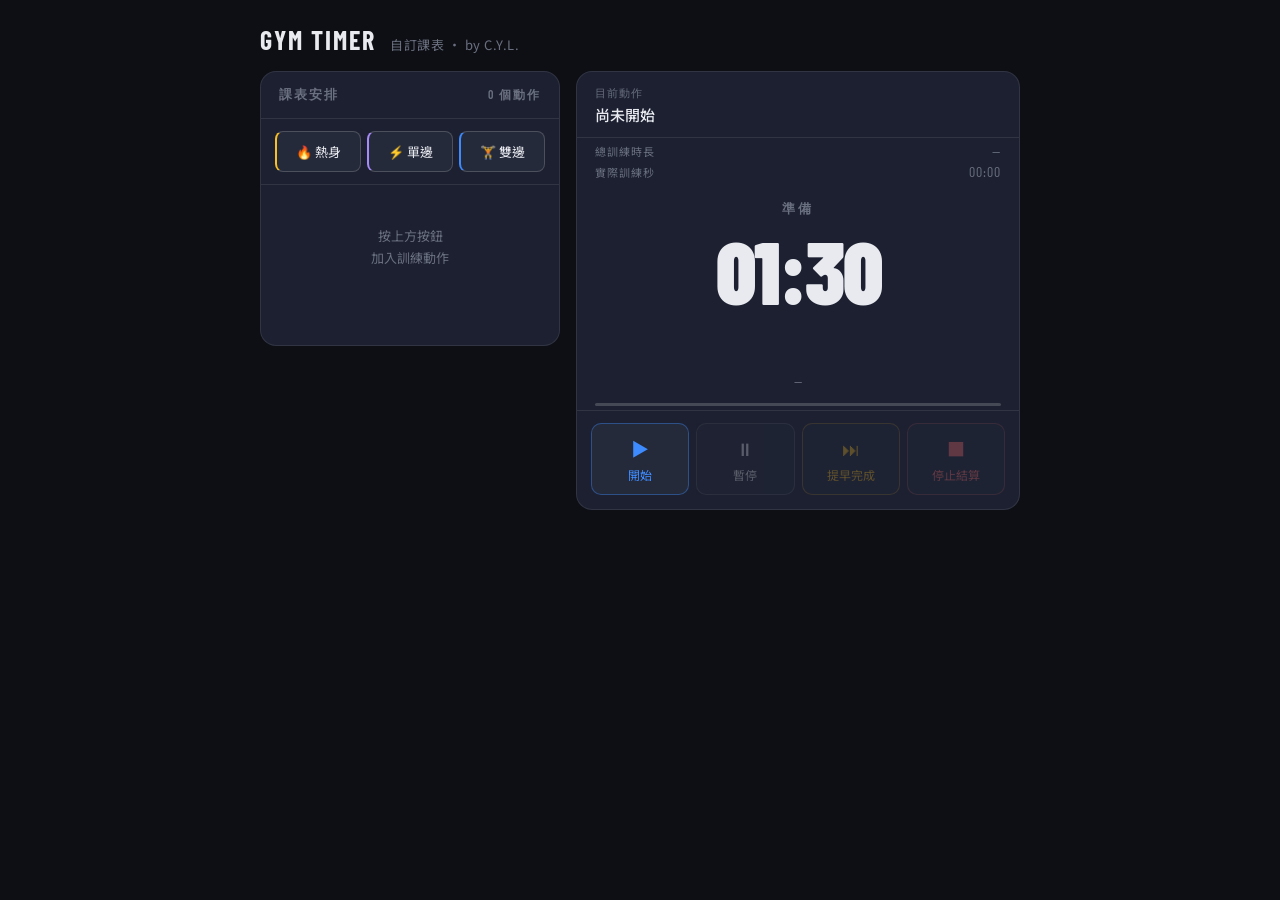
==== commit be4f8618: "Update notes link to copy button in index.html Replaced notes link with a button to copy to clipboar" ====
--- a/index.html
+++ b/index.html
@@ -119,14 +119,9 @@
         <!-- 按鈕群 -->
         <div class="summary-actions">
           <button class="restart-btn" onclick="resetAll()">重新開始</button>
-          <!--
-            備忘錄按鈕：href 由 storage.js 的 updateNotesLink() 動態填入
-            mobilenotes:// 是 iPhone 備忘錄 app 的 URL scheme
-            點擊後 iOS 會開啟備忘錄並建立一則新筆記
-            電腦上點擊不會有反應（macOS 版備忘錄需要不同的 scheme）
-          -->
-          <a id="notes-link" class="notes-btn" href="#">
-            📝 傳送到備忘錄
+          
+          <button class="notes-btn" onclick="copyToClipboard()" id="copy-btn">
+            📝 傳送到備忘錄 </button>
           </a>
         </div>
       </div>
--- a/styles.css
+++ b/styles.css
@@ -0,0 +1,417 @@
+/* ═══════════════════════════════════════════════
+   styles.css — Gym Timer 全部視覺樣式
+   修改這裡：顏色、字型、排版、動畫
+   ═══════════════════════════════════════════════ */
+
+*, *::before, *::after { box-sizing: border-box; margin: 0; padding: 0; }
+
+/* ─── 全域顏色變數 ─────────────────────────────
+   想改顏色就只需要改這裡，整個 app 都會跟著變 */
+:root {
+  --bg:       #0d0f14;
+  --surface:  #1c2030;
+  --surface2: #252a3a;
+  --border:   rgba(255,255,255,0.09);
+  --border2:  rgba(255,255,255,0.18);
+  --text:     #e8eaf0;
+  --muted:    #6b7080;
+  --work:     #3d8bff;   /* 訓練中：藍色 */
+  --rest:     #ff6b35;   /* 休息中：橘色 */
+  --trans:    #22c55e;   /* 換動作：綠色 */
+  --accent:   #a78bfa;   /* 單邊動作：紫色 */
+  --danger:   #f87171;   /* 危險/刪除：紅色 */
+  --success:  #4ade80;   /* 成功/完成：亮綠 */
+  --warn:     #fbbf24;   /* 警示/倒數：黃色 */
+}
+
+/* ─── 基本版面 ──────────────────────────────── */
+body {
+  font-family: 'Noto Sans TC', sans-serif;
+  background: var(--bg);
+  color: var(--text);
+  min-height: 100vh;
+  display: flex;
+  flex-direction: column;
+  align-items: center;
+  transition: background 0.8s ease;
+}
+
+/* ─── 頁首 ──────────────────────────────────── */
+.app-header {
+  width: 100%; max-width: 800px;
+  padding: 24px 20px 0;
+  display: flex; align-items: baseline; gap: 14px;
+}
+.app-title {
+  font-family: 'Barlow Condensed', sans-serif;
+  font-size: 26px; font-weight: 700;
+  letter-spacing: 2px; text-transform: uppercase;
+  color: var(--text);
+}
+.app-sub { font-size: 13px; color: var(--muted); letter-spacing: 0.5px; }
+
+/* ─── 分頁列（手機版）───────────────────────── */
+.tab-bar {
+  width: 100%; max-width: 800px;
+  padding: 14px 20px 0;
+  display: flex; gap: 0;
+}
+.tab-btn {
+  flex: 1; padding: 10px;
+  background: var(--surface);
+  border: 0.5px solid var(--border);
+  color: var(--muted);
+  font-family: 'Noto Sans TC', sans-serif;
+  font-size: 14px; cursor: pointer; transition: all 0.2s;
+}
+.tab-btn:first-child { border-radius: 10px 0 0 10px; }
+.tab-btn:last-child  { border-radius: 0 10px 10px 0; }
+.tab-btn.active { background: var(--surface2); color: var(--text); border-color: var(--border2); }
+
+/* ─── 雙欄版面 ──────────────────────────────── */
+.layout {
+  width: 100%; max-width: 800px;
+  padding: 16px 20px 40px;
+  display: grid; gap: 16px;
+}
+.tab-page { display: none; width: 100%; }
+.tab-page.active { display: flex; flex-direction: column; gap: 12px; }
+
+/* 電腦版：左右並排；手機版：上下分頁 */
+@media (min-width: 620px) {
+  .tab-bar { display: none; }
+  .layout { grid-template-columns: 300px 1fr; }
+  .tab-page { display: flex !important; flex-direction: column; }
+  .go-btn { display: none !important; }
+}
+
+/* ─── 跳轉按鈕（手機版底部）────────────────── */
+.go-btn {
+  width: 100%; padding: 14px; border-radius: 12px;
+  border: 0.5px solid rgba(61,139,255,0.35);
+  background: rgba(61,139,255,0.08);
+  color: var(--work);
+  font-family: 'Noto Sans TC', sans-serif;
+  font-size: 15px; font-weight: 500;
+  cursor: pointer; transition: all 0.15s; letter-spacing: 0.5px;
+}
+.go-btn:hover  { background: rgba(61,139,255,0.14); }
+.go-btn:active { transform: scale(0.98); }
+
+/* ═══════════════════════════════════════════════
+   課表面板 (Routine Panel)
+   ═══════════════════════════════════════════════ */
+.panel {
+  background: var(--surface);
+  border: 0.5px solid var(--border);
+  border-radius: 16px; overflow: hidden;
+}
+.panel-head {
+  padding: 14px 18px;
+  border-bottom: 0.5px solid var(--border);
+  font-family: 'Barlow Condensed', sans-serif;
+  font-size: 13px; font-weight: 600;
+  letter-spacing: 2px; text-transform: uppercase;
+  color: var(--muted);
+  display: flex; align-items: center; justify-content: space-between;
+}
+
+/* 新增動作按鈕列 */
+.add-btns {
+  display: flex; gap: 6px;
+  padding: 12px 14px;
+  border-bottom: 0.5px solid var(--border);
+}
+.add-btn {
+  flex: 1; padding: 10px 6px; border-radius: 8px;
+  border: 0.5px solid var(--border2);
+  background: var(--surface2); color: var(--text);
+  font-family: 'Noto Sans TC', sans-serif;
+  font-size: 13px; cursor: pointer; transition: all 0.15s; text-align: center;
+}
+.add-btn:hover { background: rgba(255,255,255,0.07); border-color: rgba(255,255,255,0.2); }
+.add-btn.bilateral  { border-left: 2px solid var(--work); }
+.add-btn.unilateral { border-left: 2px solid var(--accent); }
+.add-btn.warmup     { border-left: 2px solid var(--warn); }
+
+/* 課表清單滾動區 */
+.routine-list {
+  min-height: 160px; max-height: 420px;
+  overflow-y: auto; padding: 8px;
+}
+.routine-list::-webkit-scrollbar { width: 4px; }
+.routine-list::-webkit-scrollbar-track { background: transparent; }
+.routine-list::-webkit-scrollbar-thumb { background: var(--border2); border-radius: 2px; }
+
+/* 每一個課表動作項目 */
+.routine-item {
+  display: flex; align-items: flex-start; gap: 8px;
+  padding: 10px; border-radius: 10px; margin-bottom: 6px;
+  border: 0.5px solid transparent; transition: all 0.15s;
+  flex-direction: column;  /* 直向排列：上排資訊 + 下排輸入欄 */
+}
+.routine-item:hover { background: var(--surface2); border-color: var(--border); }
+.routine-item.active { background: var(--surface2); border-color: var(--border2); }
+.routine-item.done { opacity: 0.35; }
+
+/* 項目上排：色點 + 名稱 + 刪除 */
+.item-top {
+  display: flex; align-items: center; gap: 8px; width: 100%;
+}
+
+.item-dot { width: 8px; height: 8px; border-radius: 50%; flex-shrink: 0; margin-top: 2px; }
+.item-dot.bilateral  { background: var(--work); }
+.item-dot.unilateral { background: var(--accent); }
+.item-dot.warmup     { background: var(--warn); }
+
+.item-label { flex: 1; font-size: 13px; line-height: 1.4; }
+.item-name  { color: var(--text); font-weight: 500; }
+.item-meta  { color: var(--muted); font-size: 11px; }
+
+.item-del {
+  width: 24px; height: 24px; border-radius: 4px;
+  border: none; background: transparent;
+  color: var(--muted); font-size: 15px; cursor: pointer;
+  display: flex; align-items: center; justify-content: center; flex-shrink: 0;
+}
+@media (min-width: 620px) {
+  .item-del { opacity: 0; transition: opacity 0.15s; }
+  .routine-item:hover .item-del { opacity: 1; }
+}
+.item-del:hover { color: var(--danger); }
+
+/* ─── 動作備註欄（新增功能）────────────────────
+   讓使用者記錄動作名稱與重量 */
+.item-inputs {
+  display: flex; gap: 6px; width: 100%;
+  padding-left: 16px; /* 對齊色點後面 */
+}
+.item-input {
+  flex: 1; padding: 6px 10px;
+  background: rgba(255,255,255,0.04);
+  border: 0.5px solid var(--border2);
+  border-radius: 6px;
+  color: var(--text);
+  font-family: 'Noto Sans TC', sans-serif;
+  font-size: 12px;
+  outline: none;
+  transition: border-color 0.15s;
+  min-width: 0; /* 防止 flex 溢出 */
+}
+.item-input::placeholder { color: var(--muted); }
+.item-input:focus { border-color: rgba(61,139,255,0.5); background: rgba(61,139,255,0.05); }
+.item-input.weight {
+  flex: 0 0 80px; /* 重量欄寬度固定 */
+  text-align: right;
+}
+
+/* 空清單提示 */
+.routine-empty {
+  text-align: center; padding: 32px 16px;
+  color: var(--muted); font-size: 13px; line-height: 1.7;
+}
+
+/* ═══════════════════════════════════════════════
+   計時器面板 (Timer Panel)
+   ═══════════════════════════════════════════════ */
+.timer-panel {
+  background: var(--surface);
+  border: 0.5px solid var(--border);
+  border-radius: 16px;
+  display: flex; flex-direction: column;
+  overflow: hidden; position: relative;
+  transition: background 0.8s ease;
+}
+
+/* 頂部：目前動作名稱 + 動作進度點 */
+.timer-info {
+  padding: 14px 18px 12px;
+  border-bottom: 0.5px solid var(--border);
+  display: flex; align-items: center; justify-content: space-between;
+}
+.current-label {
+  font-size: 11px; color: var(--muted);
+  letter-spacing: 1px; text-transform: uppercase;
+  font-family: 'Barlow Condensed', sans-serif;
+}
+.current-name { font-size: 15px; font-weight: 500; color: var(--text); margin-top: 3px; }
+
+/* 動作進度點（幾個動作完成了幾個）*/
+.progress-dots {
+  display: flex; gap: 5px; align-items: center;
+  flex-wrap: wrap; justify-content: flex-end; max-width: 120px;
+}
+.prog-dot {
+  width: 7px; height: 7px; border-radius: 50%;
+  background: var(--border2); transition: background 0.3s;
+}
+.prog-dot.done   { background: var(--success); }
+.prog-dot.active { background: var(--work); }
+
+/* ─── 大時鐘區域 ────────────────────────────── */
+.clock-area {
+  flex: 1; display: flex; flex-direction: column;
+  align-items: center; justify-content: center;
+  padding: 20px 20px 14px;
+}
+.phase-badge {
+  font-family: 'Barlow Condensed', sans-serif;
+  font-size: 13px; font-weight: 600;
+  letter-spacing: 3px; text-transform: uppercase;
+  color: var(--muted); margin-bottom: 8px; height: 18px;
+  transition: color 0.3s;
+}
+.phase-badge.work  { color: var(--work); }
+.phase-badge.rest  { color: var(--rest); }
+.phase-badge.trans { color: var(--trans); }
+
+.big-time {
+  font-family: 'Barlow Condensed', sans-serif;
+  font-size: 88px; font-weight: 900;
+  letter-spacing: -2px; line-height: 1;
+  color: var(--text); transition: color 0.3s;
+  min-width: 200px; text-align: center;
+}
+.big-time.work      { color: var(--work); }
+.big-time.rest      { color: var(--rest); }
+.big-time.trans     { color: var(--trans); }
+.big-time.countdown { color: var(--warn); }
+
+/* 組數進度條（小長方形）*/
+.sets-row {
+  display: flex; gap: 8px; margin-top: 14px;
+  align-items: center; flex-wrap: wrap;
+  justify-content: center; max-width: 300px;
+}
+.set-pip {
+  width: 22px; height: 6px; border-radius: 3px;
+  background: var(--border2); transition: background 0.3s;
+}
+.set-pip.done        { background: var(--success); }
+.set-pip.active      { background: var(--work); }
+.set-pip.rest-active { background: var(--rest); }
+
+.sets-text {
+  font-family: 'Barlow Condensed', sans-serif;
+  font-size: 14px; letter-spacing: 1px;
+  color: var(--muted); margin-top: 8px; text-align: center;
+}
+
+/* 左側/右側標示（單邊動作用）*/
+.side-badge {
+  display: inline-block; padding: 4px 16px; border-radius: 20px;
+  font-size: 13px; font-weight: 600; letter-spacing: 1.5px;
+  text-transform: uppercase;
+  font-family: 'Barlow Condensed', sans-serif;
+  margin-top: 10px;
+  background: rgba(167,139,250,0.15);
+  color: var(--accent); border: 0.5px solid rgba(167,139,250,0.3);
+  min-height: 26px;
+}
+
+/* ─── 時鐘與累計時間資訊列 ──────────────────── */
+.wallclock-bar, .elapsed-bar {
+  padding: 4px 18px 0;
+  display: flex; justify-content: space-between; align-items: center;
+}
+.wallclock-lbl, .elapsed-lbl { font-size: 11px; color: var(--muted); letter-spacing: 1px; }
+.wallclock-val, .elapsed-val {
+  font-family: 'Barlow Condensed', sans-serif;
+  font-size: 14px; color: var(--muted); letter-spacing: 1px;
+}
+
+/* ─── 進度條 ────────────────────────────────── */
+.progress-bar-wrap { padding: 0 18px; margin-bottom: 4px; }
+.progress-bar-bg {
+  height: 3px; background: var(--border2);
+  border-radius: 2px; overflow: hidden;
+}
+.progress-bar-fill {
+  height: 100%; border-radius: 2px;
+  background: var(--work); width: 0%;
+  transition: width 1s linear, background 0.3s;
+}
+.progress-bar-fill.rest  { background: var(--rest); }
+.progress-bar-fill.trans { background: var(--trans); }
+
+/* ─── 控制按鈕列 ────────────────────────────── */
+.controls {
+  padding: 12px 14px 14px;
+  display: grid; grid-template-columns: 1fr 1fr 1fr 1fr;
+  gap: 7px; border-top: 0.5px solid var(--border);
+}
+.ctrl-btn {
+  padding: 11px 4px; border-radius: 10px;
+  border: 0.5px solid var(--border2);
+  background: var(--surface2); color: var(--text);
+  font-family: 'Noto Sans TC', sans-serif;
+  font-size: 12px; cursor: pointer; transition: all 0.15s;
+  display: flex; flex-direction: column; align-items: center; gap: 5px;
+}
+.ctrl-btn .icon { font-size: 18px; }
+.ctrl-btn:hover  { background: rgba(255,255,255,0.07); border-color: rgba(255,255,255,0.2); }
+.ctrl-btn:active { transform: scale(0.97); }
+.ctrl-btn:disabled { opacity: 0.3; cursor: not-allowed; }
+.ctrl-btn.start  { border-color: rgba(61,139,255,0.4);  color: var(--work); }
+.ctrl-btn.start:hover  { background: rgba(61,139,255,0.12); }
+.ctrl-btn.early  { border-color: rgba(251,191,36,0.4);  color: var(--warn); }
+.ctrl-btn.early:hover  { background: rgba(251,191,36,0.12); }
+.ctrl-btn.danger { border-color: rgba(248,113,113,0.4); color: var(--danger); }
+.ctrl-btn.danger:hover { background: rgba(248,113,113,0.12); }
+
+/* ═══════════════════════════════════════════════
+   結算畫面 (Summary Overlay)
+   ═══════════════════════════════════════════════ */
+.summary-overlay {
+  display: none; position: absolute; inset: 0;
+  background: var(--surface); border-radius: 16px;
+  flex-direction: column; align-items: center; justify-content: center;
+  padding: 24px; z-index: 10; overflow-y: auto;
+}
+.summary-overlay.show { display: flex; }
+
+.summary-title {
+  font-family: 'Barlow Condensed', sans-serif;
+  font-size: 22px; font-weight: 700;
+  letter-spacing: 3px; text-transform: uppercase;
+  color: var(--success); margin-bottom: 18px;
+}
+.summary-grid {
+  display: grid; grid-template-columns: 1fr 1fr;
+  gap: 10px; width: 100%; margin-bottom: 18px;
+}
+.summary-card {
+  background: var(--surface2);
+  border: 0.5px solid var(--border);
+  border-radius: 12px; padding: 14px; text-align: center;
+}
+.summary-val {
+  font-family: 'Barlow Condensed', sans-serif;
+  font-size: 30px; font-weight: 700; color: var(--text);
+}
+.summary-lbl {
+  font-size: 11px; color: var(--muted);
+  margin-top: 4px; letter-spacing: 1px; text-transform: uppercase;
+}
+.summary-log {
+  width: 100%; max-height: 120px; overflow-y: auto;
+  font-size: 12px; color: var(--muted);
+  line-height: 1.8; text-align: left; padding: 0 4px;
+}
+
+/* 結算畫面底部按鈕群 */
+.summary-actions {
+  display: flex; gap: 10px; margin-top: 18px; flex-wrap: wrap; justify-content: center;
+}
+.restart-btn, .notes-btn {
+  padding: 11px 24px; border-radius: 10px;
+  border: 0.5px solid var(--border2);
+  background: var(--surface2); color: var(--text);
+  font-family: 'Noto Sans TC', sans-serif;
+  font-size: 14px; cursor: pointer; transition: all 0.15s;
+  text-decoration: none; display: inline-flex; align-items: center; gap: 6px;
+}
+.restart-btn:hover, .notes-btn:hover { background: rgba(255,255,255,0.07); }
+/* 備忘錄按鈕用綠色強調 */
+.notes-btn { border-color: rgba(34,197,94,0.4); color: var(--trans); }
+.notes-btn:hover { background: rgba(34,197,94,0.08); }
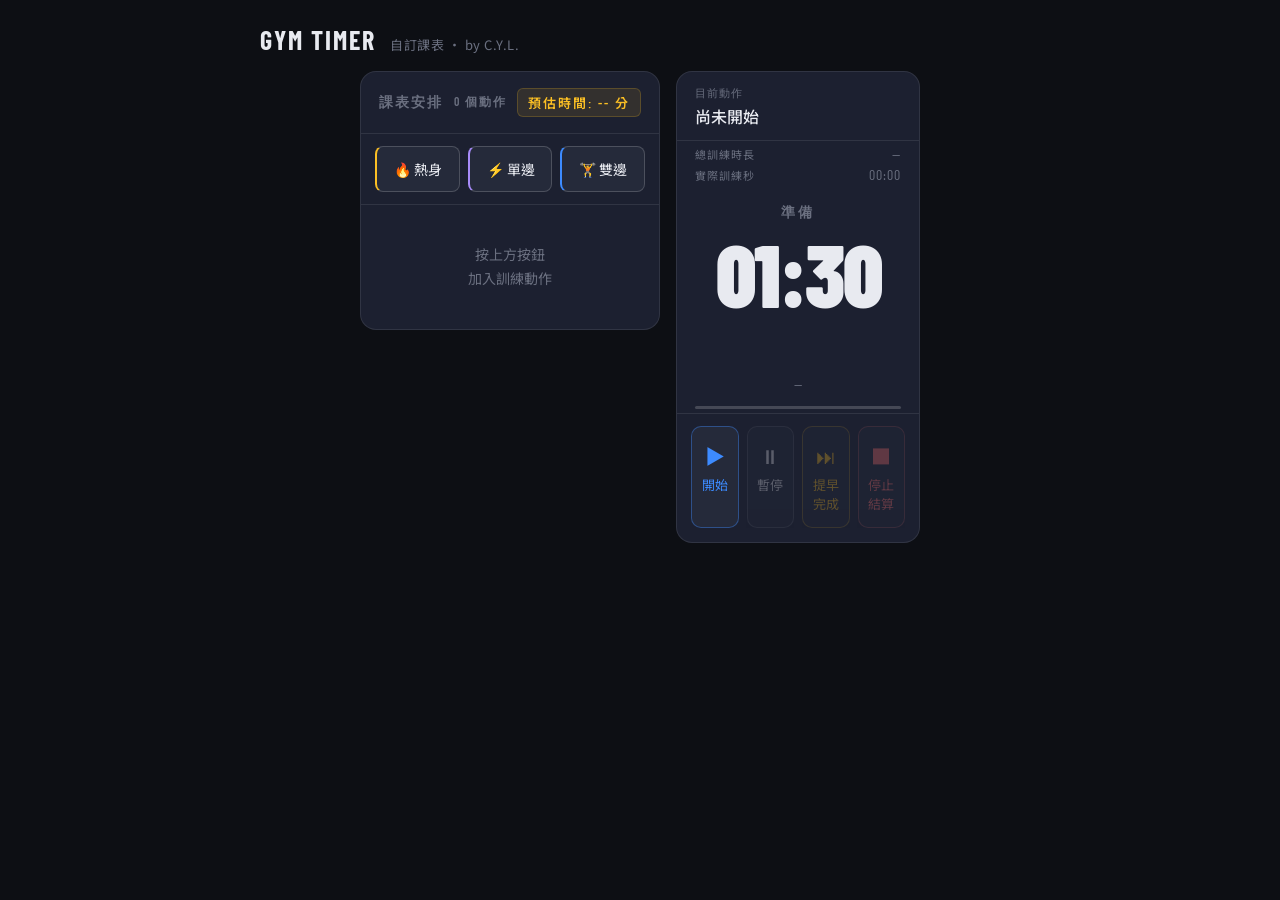
==== commit 8066bad7: "Add estimated time display to panel header" ====
--- a/index.html
+++ b/index.html
@@ -58,6 +58,7 @@
       <div class="panel-head">
         <span>課表安排</span>
         <span id="routine-count" style="color:var(--muted);font-size:12px">0 個動作</span>
+        <span class="estimated-time-tag" id="est-time-display">預估時間: -- 分</span>
       </div>
 
       <!-- 新增按鈕 -->
--- a/styles.css
+++ b/styles.css
@@ -52,12 +52,12 @@
 
 /* ─── 分頁列（手機版）───────────────────────── */
 .tab-bar {
-  width: 100%; max-width: 800px;
+  width: 100%; max-width: 600px;
   padding: 14px 20px 0;
   display: flex; gap: 0;
 }
 .tab-btn {
-  flex: 1; padding: 10px;
+  flex: 1; padding: 12px; /* 稍微加大提升點擊感 */
   background: var(--surface);
   border: 0.5px solid var(--border);
   color: var(--muted);
@@ -70,7 +70,7 @@
 
 /* ─── 雙欄版面 ──────────────────────────────── */
 .layout {
-  width: 100%; max-width: 800px;
+  width: 100%; max-width: 600px;
   padding: 16px 20px 40px;
   display: grid; gap: 16px;
 }
@@ -107,27 +107,41 @@
   border-radius: 16px; overflow: hidden;
 }
 .panel-head {
-  padding: 14px 18px;
+  padding: 16px 18px; /* 加大間距，視覺更寬敞 */
   border-bottom: 0.5px solid var(--border);
   font-family: 'Barlow Condensed', sans-serif;
-  font-size: 13px; font-weight: 600;
+  font-size: 14px; /* 放大字體 */
+  font-weight: 600;
   letter-spacing: 2px; text-transform: uppercase;
   color: var(--muted);
   display: flex; align-items: center; justify-content: space-between;
+  flex-wrap: wrap; gap: 8px; /* 支援新加入的預估時間標籤自動換行防擠壓 */
+}
+
+/* 新增：預估總訓練時間標籤樣式 */
+.estimated-time-tag {
+  font-size: 13px;
+  color: var(--warn);
+  background: rgba(251, 191, 36, 0.1);
+  padding: 4px 10px;
+  border-radius: 6px;
+  border: 0.5px solid rgba(251, 191, 36, 0.2);
+  font-family: 'Barlow Condensed', 'Noto Sans TC', sans-serif;
 }
 
 /* 新增動作按鈕列 */
 .add-btns {
-  display: flex; gap: 6px;
+  display: flex; gap: 8px; /* 加大間距 */
   padding: 12px 14px;
   border-bottom: 0.5px solid var(--border);
 }
 .add-btn {
-  flex: 1; padding: 10px 6px; border-radius: 8px;
+  flex: 1; padding: 12px 6px; border-radius: 8px; /* 加高按鈕 */
   border: 0.5px solid var(--border2);
   background: var(--surface2); color: var(--text);
   font-family: 'Noto Sans TC', sans-serif;
-  font-size: 13px; cursor: pointer; transition: all 0.15s; text-align: center;
+  font-size: 14px; /* 放大字體至 14px，符合手機端易讀性 */
+  cursor: pointer; transition: all 0.15s; text-align: center;
 }
 .add-btn:hover { background: rgba(255,255,255,0.07); border-color: rgba(255,255,255,0.2); }
 .add-btn.bilateral  { border-left: 2px solid var(--work); }
@@ -136,8 +150,8 @@
 
 /* 課表清單滾動區 */
 .routine-list {
-  min-height: 160px; max-height: 420px;
-  overflow-y: auto; padding: 8px;
+  min-height: 120px; max-height: 380px;
+  overflow-y: auto; padding: 6px;
 }
 .routine-list::-webkit-scrollbar { width: 4px; }
 .routine-list::-webkit-scrollbar-track { background: transparent; }
@@ -145,10 +159,11 @@
 
 /* 每一個課表動作項目 */
 .routine-item {
-  display: flex; align-items: flex-start; gap: 8px;
-  padding: 10px; border-radius: 10px; margin-bottom: 6px;
+  display: flex; align-items: flex-start; gap: 10px;
+  padding: 14px; border-radius: 10px; margin-bottom: 8px;
   border: 0.5px solid transparent; transition: all 0.15s;
   flex-direction: column;  /* 直向排列：上排資訊 + 下排輸入欄 */
+  width: 100%; /* 強制滿版，阻斷水平溢出 */
 }
 .routine-item:hover { background: var(--surface2); border-color: var(--border); }
 .routine-item.active { background: var(--surface2); border-color: var(--border2); }
@@ -159,19 +174,19 @@
   display: flex; align-items: center; gap: 8px; width: 100%;
 }
 
-.item-dot { width: 8px; height: 8px; border-radius: 50%; flex-shrink: 0; margin-top: 2px; }
+.item-dot { width: 8px; height: 8px; border-radius: 50%; flex-shrink: 0; }
 .item-dot.bilateral  { background: var(--work); }
 .item-dot.unilateral { background: var(--accent); }
 .item-dot.warmup     { background: var(--warn); }
 
-.item-label { flex: 1; font-size: 13px; line-height: 1.4; }
+.item-label { flex: 1; font-size: 15px; line-height: 1.4; } /* 放大名稱字體 */
 .item-name  { color: var(--text); font-weight: 500; }
-.item-meta  { color: var(--muted); font-size: 11px; }
+.item-meta  { color: var(--muted); font-size: 12px; } /* 放大次要資訊字體 */
 
 .item-del {
-  width: 24px; height: 24px; border-radius: 4px;
+  width: 32px; height: 32px; border-radius: 6px; /* 放大點擊面積 */
   border: none; background: transparent;
-  color: var(--muted); font-size: 15px; cursor: pointer;
+  color: var(--muted); font-size: 18px; cursor: pointer;
   display: flex; align-items: center; justify-content: center; flex-shrink: 0;
 }
 @media (min-width: 620px) {
@@ -180,35 +195,34 @@
 }
 .item-del:hover { color: var(--danger); }
 
-/* ─── 動作備註欄（新增功能）────────────────────
-   讓使用者記錄動作名稱與重量 */
+/* ─── 動作備註欄 ──────────────────────────────  */
 .item-inputs {
-  display: flex; gap: 6px; width: 100%;
-  padding-left: 16px; /* 對齊色點後面 */
+  display: flex; gap: 8px; width: 100%;
+  padding-left: 0; /* 移除固定左內距，改由 100% 滿版彈性分配防止破版 */
 }
 .item-input {
-  flex: 1; padding: 6px 10px;
+  flex: 1; padding: 10px 12px; /* 加大輸入框點擊範圍與內襯 */
   background: rgba(255,255,255,0.04);
   border: 0.5px solid var(--border2);
   border-radius: 6px;
   color: var(--text);
   font-family: 'Noto Sans TC', sans-serif;
-  font-size: 12px;
+  font-size: 14px; /* 行動端點擊輸入框時防止 iOS 自動放大畫面的臨界大小 */
   outline: none;
   transition: border-color 0.15s;
-  min-width: 0; /* 防止 flex 溢出 */
+  min-width: 0; /* 防止 flex 子元素溢出 */
 }
 .item-input::placeholder { color: var(--muted); }
 .item-input:focus { border-color: rgba(61,139,255,0.5); background: rgba(61,139,255,0.05); }
 .item-input.weight {
-  flex: 0 0 80px; /* 重量欄寬度固定 */
+  flex: 0 0 35%; /* 將重量欄改為固定的百分比比例，完美適應各種小螢幕 */
   text-align: right;
 }
 
 /* 空清單提示 */
 .routine-empty {
   text-align: center; padding: 32px 16px;
-  color: var(--muted); font-size: 13px; line-height: 1.7;
+  color: var(--muted); font-size: 14px; line-height: 1.7;
 }
 
 /* ═══════════════════════════════════════════════
@@ -234,9 +248,9 @@
   letter-spacing: 1px; text-transform: uppercase;
   font-family: 'Barlow Condensed', sans-serif;
 }
-.current-name { font-size: 15px; font-weight: 500; color: var(--text); margin-top: 3px; }
-
-/* 動作進度點（幾個動作完成了幾個）*/
+.current-name { font-size: 16px; font-weight: 500; color: var(--text); margin-top: 3px; }
+
+/* 動作進度點 */
 .progress-dots {
   display: flex; gap: 5px; align-items: center;
   flex-wrap: wrap; justify-content: flex-end; max-width: 120px;
@@ -256,7 +270,7 @@
 }
 .phase-badge {
   font-family: 'Barlow Condensed', sans-serif;
-  font-size: 13px; font-weight: 600;
+  font-size: 14px; font-weight: 600;
   letter-spacing: 3px; text-transform: uppercase;
   color: var(--muted); margin-bottom: 8px; height: 18px;
   transition: color 0.3s;
@@ -277,7 +291,7 @@
 .big-time.trans     { color: var(--trans); }
 .big-time.countdown { color: var(--warn); }
 
-/* 組數進度條（小長方形）*/
+/* 組數進度條 */
 .sets-row {
   display: flex; gap: 8px; margin-top: 14px;
   align-items: center; flex-wrap: wrap;
@@ -297,7 +311,7 @@
   color: var(--muted); margin-top: 8px; text-align: center;
 }
 
-/* 左側/右側標示（單邊動作用）*/
+/* 左側/右側標示 */
 .side-badge {
   display: inline-block; padding: 4px 16px; border-radius: 20px;
   font-size: 13px; font-weight: 600; letter-spacing: 1.5px;
@@ -338,17 +352,17 @@
 .controls {
   padding: 12px 14px 14px;
   display: grid; grid-template-columns: 1fr 1fr 1fr 1fr;
-  gap: 7px; border-top: 0.5px solid var(--border);
+  gap: 8px; border-top: 0.5px solid var(--border); /* 稍微加大 gap */
 }
 .ctrl-btn {
-  padding: 11px 4px; border-radius: 10px;
+  padding: 14px 4px; border-radius: 10px; /* 加高按鈕，流汗時更好按 */
   border: 0.5px solid var(--border2);
   background: var(--surface2); color: var(--text);
   font-family: 'Noto Sans TC', sans-serif;
-  font-size: 12px; cursor: pointer; transition: all 0.15s;
+  font-size: 13px; cursor: pointer; transition: all 0.15s;
   display: flex; flex-direction: column; align-items: center; gap: 5px;
 }
-.ctrl-btn .icon { font-size: 18px; }
+.ctrl-btn .icon { font-size: 20px; } /* 放大圖示 */
 .ctrl-btn:hover  { background: rgba(255,255,255,0.07); border-color: rgba(255,255,255,0.2); }
 .ctrl-btn:active { transform: scale(0.97); }
 .ctrl-btn:disabled { opacity: 0.3; cursor: not-allowed; }
@@ -372,13 +386,13 @@
 
 .summary-title {
   font-family: 'Barlow Condensed', sans-serif;
-  font-size: 22px; font-weight: 700;
+  font-size: 24px; font-weight: 700;
   letter-spacing: 3px; text-transform: uppercase;
   color: var(--success); margin-bottom: 18px;
 }
 .summary-grid {
   display: grid; grid-template-columns: 1fr 1fr;
-  gap: 10px; width: 100%; margin-bottom: 18px;
+  gap: 12px; width: 100%; margin-bottom: 18px;
 }
 .summary-card {
   background: var(--surface2);
@@ -387,15 +401,15 @@
 }
 .summary-val {
   font-family: 'Barlow Condensed', sans-serif;
-  font-size: 30px; font-weight: 700; color: var(--text);
+  font-size: 32px; font-weight: 700; color: var(--text);
 }
 .summary-lbl {
-  font-size: 11px; color: var(--muted);
+  font-size: 12px; color: var(--muted);
   margin-top: 4px; letter-spacing: 1px; text-transform: uppercase;
 }
 .summary-log {
-  width: 100%; max-height: 120px; overflow-y: auto;
-  font-size: 12px; color: var(--muted);
+  width: 100%; max-height: 140px; overflow-y: auto;
+  font-size: 13px; color: var(--muted);
   line-height: 1.8; text-align: left; padding: 0 4px;
 }
 
@@ -404,7 +418,7 @@
   display: flex; gap: 10px; margin-top: 18px; flex-wrap: wrap; justify-content: center;
 }
 .restart-btn, .notes-btn {
-  padding: 11px 24px; border-radius: 10px;
+  padding: 12px 24px; border-radius: 10px;
   border: 0.5px solid var(--border2);
   background: var(--surface2); color: var(--text);
   font-family: 'Noto Sans TC', sans-serif;
@@ -412,6 +426,5 @@
   text-decoration: none; display: inline-flex; align-items: center; gap: 6px;
 }
 .restart-btn:hover, .notes-btn:hover { background: rgba(255,255,255,0.07); }
-/* 備忘錄按鈕用綠色強調 */
 .notes-btn { border-color: rgba(34,197,94,0.4); color: var(--trans); }
 .notes-btn:hover { background: rgba(34,197,94,0.08); }
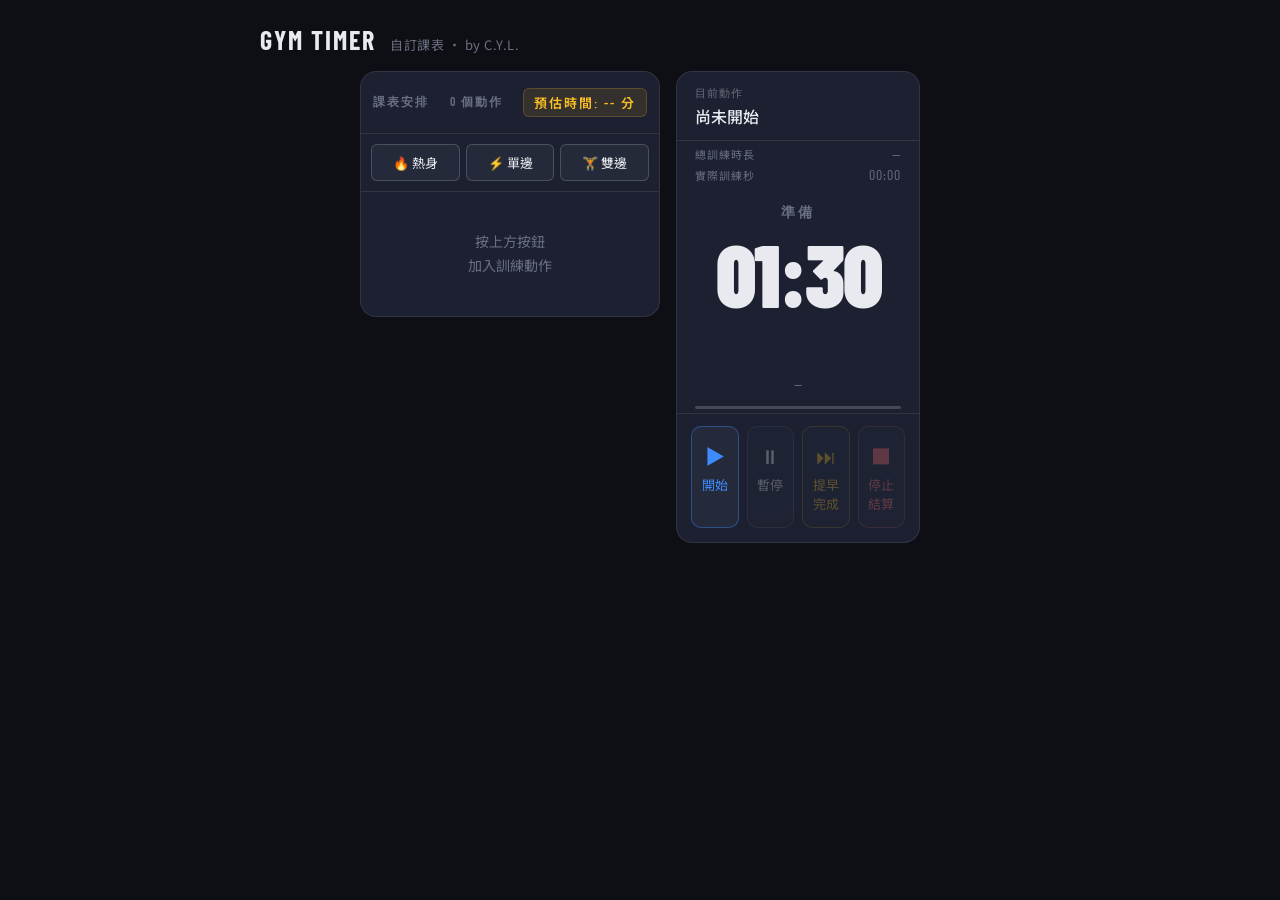
==== commit 4a6404a4: "Update viewport meta tag for better scaling" ====
--- a/index.html
+++ b/index.html
@@ -2,7 +2,7 @@
 <html lang="zh-TW">
 <head>
 <meta charset="UTF-8">
-<meta name="viewport" content="width=device-width, initial-scale=1.0">
+<meta name="viewport" content="width=device-width, initial-scale=1.0, maximum-scale=1.0, user-scalable=no">
 <title>Gym Timer</title>
 <link rel="apple-touch-icon" href="icon.png">
 <link rel="icon" type="image/png" sizes="192x192" href="icon.png">
--- a/styles.css
+++ b/styles.css
@@ -107,10 +107,10 @@
   border-radius: 16px; overflow: hidden;
 }
 .panel-head {
-  padding: 16px 18px; /* 加大間距，視覺更寬敞 */
+  padding: 16px 12px; /* 加大間距，視覺更寬敞 */
   border-bottom: 0.5px solid var(--border);
   font-family: 'Barlow Condensed', sans-serif;
-  font-size: 14px; /* 放大字體 */
+  font-size: 12px; 
   font-weight: 600;
   letter-spacing: 2px; text-transform: uppercase;
   color: var(--muted);
@@ -131,22 +131,27 @@
 
 /* 新增動作按鈕列 */
 .add-btns {
-  display: flex; gap: 8px; /* 加大間距 */
-  padding: 12px 14px;
+  display: flex;
+  gap: 6px; /* 縮小間距，原本 8px */
+  padding: 10px; /* 縮減上下空間 */
   border-bottom: 0.5px solid var(--border);
 }
+
 .add-btn {
-  flex: 1; padding: 12px 6px; border-radius: 8px; /* 加高按鈕 */
+  flex: 1;
+  padding: 8px 4px; /* 減小按鈕高度與左右內距 */
+  border-radius: 6px; /* 配合變小的按鈕，圓角稍微縮小 */
   border: 0.5px solid var(--border2);
-  background: var(--surface2); color: var(--text);
-  font-family: 'Noto Sans TC', sans-serif;
-  font-size: 14px; /* 放大字體至 14px，符合手機端易讀性 */
-  cursor: pointer; transition: all 0.15s; text-align: center;
-}
-.add-btn:hover { background: rgba(255,255,255,0.07); border-color: rgba(255,255,255,0.2); }
-.add-btn.bilateral  { border-left: 2px solid var(--work); }
-.add-btn.unilateral { border-left: 2px solid var(--accent); }
-.add-btn.warmup     { border-left: 2px solid var(--warn); }
+  background: var(--surface2);
+  color: var(--text);
+  font-family: 'Noto Sans TC', sans-serif;
+  font-size: 13px; /* 字體縮小，原本 14px */
+  cursor: pointer;
+  transition: all 0.15s;
+  text-align: center;
+  /* 防止文字太長被擠壓到換行 */
+  white-space: nowrap; 
+}
 
 /* 課表清單滾動區 */
 .routine-list {
@@ -159,15 +164,34 @@
 
 /* 每一個課表動作項目 */
 .routine-item {
-  display: flex; align-items: flex-start; gap: 10px;
-  padding: 14px; border-radius: 10px; margin-bottom: 8px;
-  border: 0.5px solid transparent; transition: all 0.15s;
-  flex-direction: column;  /* 直向排列：上排資訊 + 下排輸入欄 */
-  width: 100%; /* 強制滿版，阻斷水平溢出 */
-}
-.routine-item:hover { background: var(--surface2); border-color: var(--border); }
-.routine-item.active { background: var(--surface2); border-color: var(--border2); }
-.routine-item.done { opacity: 0.35; }
+  display: flex;
+  align-items: flex-start;
+  gap: 8px; /* 縮減上下排的間距 */
+  padding: 12px 10px; /* 縮減左右內距，讓出更多空間給輸入框 */
+  border-radius: 10px;
+  margin-bottom: 8px;
+  border: 0.5px solid transparent;
+  transition: all 0.15s;
+  flex-direction: column; 
+  width: 100%;
+  box-sizing: border-box; /* 絕對確保 padding 不會撐破 100% 寬度 */
+  overflow: hidden;
+}
+
+.item-label {
+  flex: 1;
+  font-size: 14px; /* 縮小動作名稱字體，原本 15px */
+  line-height: 1.4;
+  /* 防止文字過長把版面撐破，變成省略號 */
+  white-space: nowrap;
+  overflow: hidden;
+  text-overflow: ellipsis;
+}
+
+.item-meta {
+  color: var(--muted);
+  font-size: 11px; /* 縮小次要資訊字體，原本 12px */
+}
 
 /* 項目上排：色點 + 名稱 + 刪除 */
 .item-top {
@@ -197,25 +221,36 @@
 
 /* ─── 動作備註欄 ──────────────────────────────  */
 .item-inputs {
-  display: flex; gap: 8px; width: 100%;
-  padding-left: 0; /* 移除固定左內距，改由 100% 滿版彈性分配防止破版 */
-}
+  display: flex;
+  gap: 6px; /* 縮小輸入框之間的間距 */
+  width: 100%; 
+  padding-left: 0; 
+  box-sizing: border-box;
+}
+
 .item-input {
-  flex: 1; padding: 10px 12px; /* 加大輸入框點擊範圍與內襯 */
+  flex: 1; /* 讓輸入框彈性伸縮 */
+  min-width: 0; /* 【極度重要】打破 input 預設的最小寬度，防止跑版 */
+  width: 100%; /* 配合 min-width: 0 使用 */
+  padding: 8px 10px; /* 縮小輸入框的高度跟內距 */
   background: rgba(255,255,255,0.04);
   border: 0.5px solid var(--border2);
   border-radius: 6px;
   color: var(--text);
   font-family: 'Noto Sans TC', sans-serif;
-  font-size: 14px; /* 行動端點擊輸入框時防止 iOS 自動放大畫面的臨界大小 */
+  font-size: 13px; /* 縮小輸入框字體 */
   outline: none;
   transition: border-color 0.15s;
-  min-width: 0; /* 防止 flex 子元素溢出 */
-}
-.item-input::placeholder { color: var(--muted); }
-.item-input:focus { border-color: rgba(61,139,255,0.5); background: rgba(61,139,255,0.05); }
+  
+  /* 修正原本的錯字 whitespace -> white-space */
+  white-space: nowrap; 
+  overflow: hidden;
+  text-overflow: ellipsis;
+}
+
 .item-input.weight {
-  flex: 0 0 35%; /* 將重量欄改為固定的百分比比例，完美適應各種小螢幕 */
+  flex: 0 0 30%; /* 重量欄稍微縮小到 30%，讓組數跟次數欄位有更多空間 */
+  max-width: 30%;
   text-align: right;
 }
 
